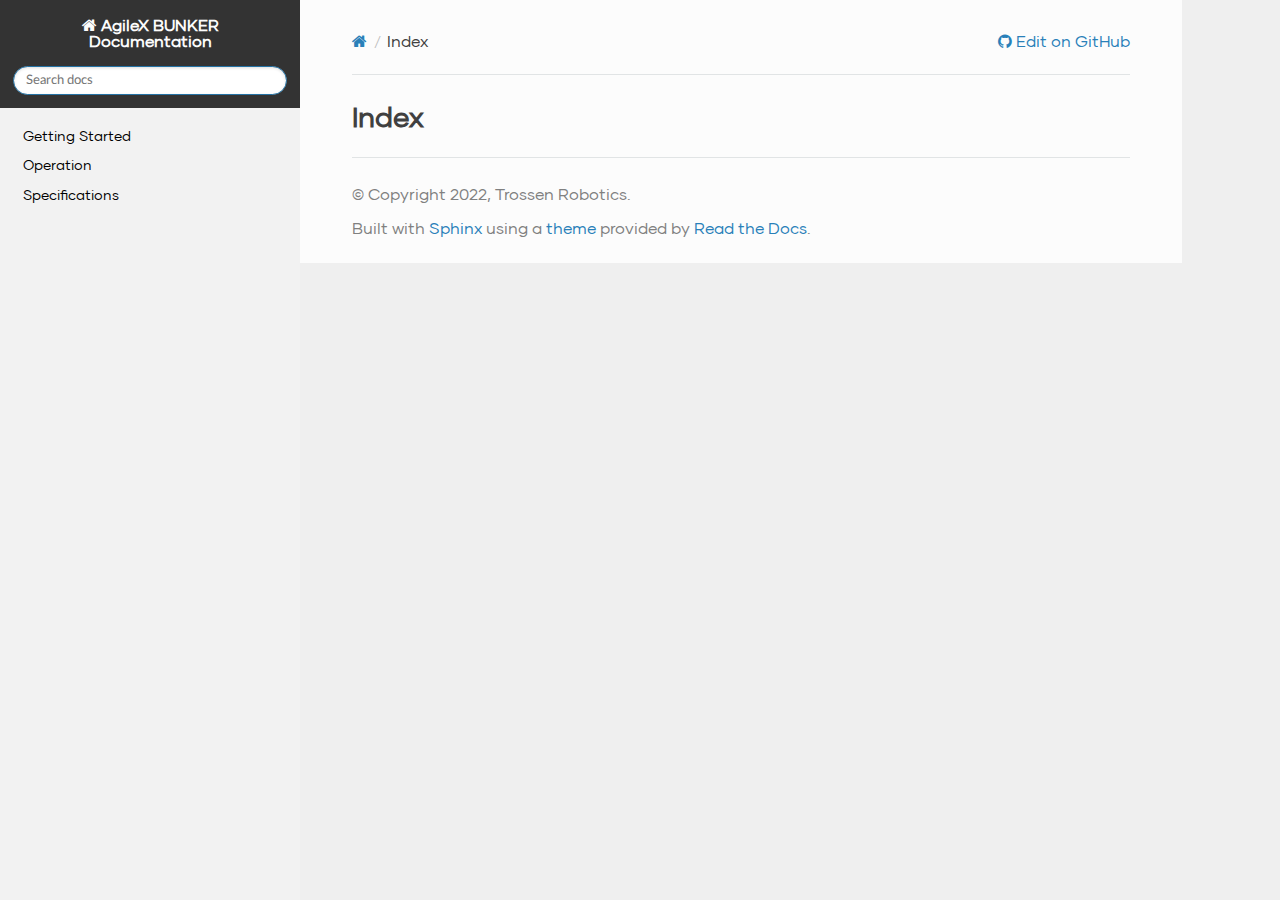
==== genindex.html @ fb27c8a1 "deploy: 603f1e19494ec854945cc0a804cff0fdf8c17b08" ====
<!DOCTYPE html>
<html class="writer-html5" lang="en" >
<head>
  <meta charset="utf-8" />
  <meta name="viewport" content="width=device-width, initial-scale=1.0" />
  <title>Index &mdash; AgileX BUNKER Documentation</title>
      <link rel="stylesheet" href="_static/pygments.css" type="text/css" />
      <link rel="stylesheet" href="_static/css/theme.css" type="text/css" />
      <link rel="stylesheet" href="_static/graphviz.css" type="text/css" />
      <link rel="stylesheet" href="_static/copybutton.css" type="text/css" />
      <link rel="stylesheet" href="_static/tabs.css" type="text/css" />
      <link rel="stylesheet" href="_static/tr_style.css" type="text/css" />
    <link rel="shortcut icon" href="_static/favicon.webp"/>
  <!--[if lt IE 9]>
    <script src="_static/js/html5shiv.min.js"></script>
  <![endif]-->
  
        <script data-url_root="./" id="documentation_options" src="_static/documentation_options.js"></script>
        <script src="_static/jquery.js"></script>
        <script src="_static/underscore.js"></script>
        <script src="_static/doctools.js"></script>
        <script src="_static/clipboard.min.js"></script>
        <script src="_static/copybutton.js"></script>
        <script src="_static/tabs.js"></script>
    <script src="_static/js/theme.js"></script>
    <link rel="index" title="Index" href="#" />
    <link rel="search" title="Search" href="search.html" />
   
  <!-- Google Tag Manager (noscript) TODO -->
  <!-- End Google Tag Manager (noscript) -->

</head>

<body class="wy-body-for-nav"> 
  <div class="wy-grid-for-nav">
    <nav data-toggle="wy-nav-shift" class="wy-nav-side">
      <div class="wy-side-scroll">
        <div class="wy-side-nav-search" >
            <a href="index.html" class="icon icon-home"> AgileX BUNKER Documentation
          </a>
<div role="search">
  <form id="rtd-search-form" class="wy-form" action="search.html" method="get">
    <input type="text" name="q" placeholder="Search docs" />
    <input type="hidden" name="check_keywords" value="yes" />
    <input type="hidden" name="area" value="default" />
  </form>
</div>
        </div><div class="wy-menu wy-menu-vertical" data-spy="affix" role="navigation" aria-label="Navigation menu">
              <ul>
<li class="toctree-l1"><a class="reference internal" href="getting_started.html">Getting Started</a></li>
<li class="toctree-l1"><a class="reference internal" href="operation.html">Operation</a></li>
<li class="toctree-l1"><a class="reference internal" href="specifications.html">Specifications</a></li>
</ul>

        </div>
      </div>
    </nav>

    <section data-toggle="wy-nav-shift" class="wy-nav-content-wrap"><nav class="wy-nav-top" aria-label="Mobile navigation menu" >
          <i data-toggle="wy-nav-top" class="fa fa-bars"></i>
          <a href="index.html">AgileX BUNKER Documentation</a>
      </nav>

      <div class="wy-nav-content">
        <div class="rst-content">
          <div role="navigation" aria-label="Page navigation">
  <ul class="wy-breadcrumbs">
      <li><a href="index.html" class="icon icon-home"></a></li>
      <li class="breadcrumb-item active">Index</li>
      <li class="wy-breadcrumbs-aside">
              <a href="https://github.com/TrossenRobotics/agilex_bunker_docs/blob/main/genindex" class="fa fa-github"> Edit on GitHub</a>
      </li>
  </ul>
  <hr/>
</div>
          <div role="main" class="document" itemscope="itemscope" itemtype="http://schema.org/Article">
           <div itemprop="articleBody">
             

<h1 id="index">Index</h1>

<div class="genindex-jumpbox">
 
</div>


           </div>
          </div>
          <footer>

  <hr/>

  <div role="contentinfo">
    <p>&#169; Copyright 2022, Trossen Robotics.</p>
  </div>

  Built with <a href="https://www.sphinx-doc.org/">Sphinx</a> using a
    <a href="https://github.com/readthedocs/sphinx_rtd_theme">theme</a>
    provided by <a href="https://readthedocs.org">Read the Docs</a>.
  
    <!-- Socials -->
     


</footer>
        </div>
      </div>
    </section>
  </div>
  <script>
      jQuery(function () {
          SphinxRtdTheme.Navigation.enable(true);
      });
  </script> 

</body>
</html>
---- _static/pygments.css ----
pre { line-height: 125%; }
td.linenos .normal { color: inherit; background-color: transparent; padding-left: 5px; padding-right: 5px; }
span.linenos { color: inherit; background-color: transparent; padding-left: 5px; padding-right: 5px; }
td.linenos .special { color: #000000; background-color: #ffffc0; padding-left: 5px; padding-right: 5px; }
span.linenos.special { color: #000000; background-color: #ffffc0; padding-left: 5px; padding-right: 5px; }
.highlight .hll { background-color: #ffffcc }
.highlight { background: #eeffcc; }
.highlight .c { color: #408090; font-style: italic } /* Comment */
.highlight .err { border: 1px solid #FF0000 } /* Error */
.highlight .k { color: #007020; font-weight: bold } /* Keyword */
.highlight .o { color: #666666 } /* Operator */
.highlight .ch { color: #408090; font-style: italic } /* Comment.Hashbang */
.highlight .cm { color: #408090; font-style: italic } /* Comment.Multiline */
.highlight .cp { color: #007020 } /* Comment.Preproc */
.highlight .cpf { color: #408090; font-style: italic } /* Comment.PreprocFile */
.highlight .c1 { color: #408090; font-style: italic } /* Comment.Single */
.highlight .cs { color: #408090; background-color: #fff0f0 } /* Comment.Special */
.highlight .gd { color: #A00000 } /* Generic.Deleted */
.highlight .ge { font-style: italic } /* Generic.Emph */
.highlight .gr { color: #FF0000 } /* Generic.Error */
.highlight .gh { color: #000080; font-weight: bold } /* Generic.Heading */
.highlight .gi { color: #00A000 } /* Generic.Inserted */
.highlight .go { color: #333333 } /* Generic.Output */
.highlight .gp { color: #c65d09; font-weight: bold } /* Generic.Prompt */
.highlight .gs { font-weight: bold } /* Generic.Strong */
.highlight .gu { color: #800080; font-weight: bold } /* Generic.Subheading */
.highlight .gt { color: #0044DD } /* Generic.Traceback */
.highlight .kc { color: #007020; font-weight: bold } /* Keyword.Constant */
.highlight .kd { color: #007020; font-weight: bold } /* Keyword.Declaration */
.highlight .kn { color: #007020; font-weight: bold } /* Keyword.Namespace */
.highlight .kp { color: #007020 } /* Keyword.Pseudo */
.highlight .kr { color: #007020; font-weight: bold } /* Keyword.Reserved */
.highlight .kt { color: #902000 } /* Keyword.Type */
.highlight .m { color: #208050 } /* Literal.Number */
.highlight .s { color: #4070a0 } /* Literal.String */
.highlight .na { color: #4070a0 } /* Name.Attribute */
.highlight .nb { color: #007020 } /* Name.Builtin */
.highlight .nc { color: #0e84b5; font-weight: bold } /* Name.Class */
.highlight .no { color: #60add5 } /* Name.Constant */
.highlight .nd { color: #555555; font-weight: bold } /* Name.Decorator */
.highlight .ni { color: #d55537; font-weight: bold } /* Name.Entity */
.highlight .ne { color: #007020 } /* Name.Exception */
.highlight .nf { color: #06287e } /* Name.Function */
.highlight .nl { color: #002070; font-weight: bold } /* Name.Label */
.highlight .nn { color: #0e84b5; font-weight: bold } /* Name.Namespace */
.highlight .nt { color: #062873; font-weight: bold } /* Name.Tag */
.highlight .nv { color: #bb60d5 } /* Name.Variable */
.highlight .ow { color: #007020; font-weight: bold } /* Operator.Word */
.highlight .w { color: #bbbbbb } /* Text.Whitespace */
.highlight .mb { color: #208050 } /* Literal.Number.Bin */
.highlight .mf { color: #208050 } /* Literal.Number.Float */
.highlight .mh { color: #208050 } /* Literal.Number.Hex */
.highlight .mi { color: #208050 } /* Literal.Number.Integer */
.highlight .mo { color: #208050 } /* Literal.Number.Oct */
.highlight .sa { color: #4070a0 } /* Literal.String.Affix */
.highlight .sb { color: #4070a0 } /* Literal.String.Backtick */
.highlight .sc { color: #4070a0 } /* Literal.String.Char */
.highlight .dl { color: #4070a0 } /* Literal.String.Delimiter */
.highlight .sd { color: #4070a0; font-style: italic } /* Literal.String.Doc */
.highlight .s2 { color: #4070a0 } /* Literal.String.Double */
.highlight .se { color: #4070a0; font-weight: bold } /* Literal.String.Escape */
.highlight .sh { color: #4070a0 } /* Literal.String.Heredoc */
.highlight .si { color: #70a0d0; font-style: italic } /* Literal.String.Interpol */
.highlight .sx { color: #c65d09 } /* Literal.String.Other */
.highlight .sr { color: #235388 } /* Literal.String.Regex */
.highlight .s1 { color: #4070a0 } /* Literal.String.Single */
.highlight .ss { color: #517918 } /* Literal.String.Symbol */
.highlight .bp { color: #007020 } /* Name.Builtin.Pseudo */
.highlight .fm { color: #06287e } /* Name.Function.Magic */
.highlight .vc { color: #bb60d5 } /* Name.Variable.Class */
.highlight .vg { color: #bb60d5 } /* Name.Variable.Global */
.highlight .vi { color: #bb60d5 } /* Name.Variable.Instance */
.highlight .vm { color: #bb60d5 } /* Name.Variable.Magic */
.highlight .il { color: #208050 } /* Literal.Number.Integer.Long */
---- _static/css/theme.css ----
html{box-sizing:border-box}*,:after,:before{box-sizing:inherit}article,aside,details,figcaption,figure,footer,header,hgroup,nav,section{display:block}audio,canvas,video{display:inline-block;*display:inline;*zoom:1}[hidden],audio:not([controls]){display:none}*{-webkit-box-sizing:border-box;-moz-box-sizing:border-box;box-sizing:border-box}html{font-size:100%;-webkit-text-size-adjust:100%;-ms-text-size-adjust:100%}body{margin:0}a:active,a:hover{outline:0}abbr[title]{border-bottom:1px dotted}b,strong{font-weight:700}blockquote{margin:0}dfn{font-style:italic}ins{background:#ff9;text-decoration:none}ins,mark{color:#000}mark{background:#ff0;font-style:italic;font-weight:700}.rst-content code,.rst-content tt,code,kbd,pre,samp{font-family:monospace,serif;_font-family:courier new,monospace;font-size:1em}pre{white-space:pre}q{quotes:none}q:after,q:before{content:"";content:none}small{font-size:85%}sub,sup{font-size:75%;line-height:0;position:relative;vertical-align:baseline}sup{top:-.5em}sub{bottom:-.25em}dl,ol,ul{margin:0;padding:0;list-style:none;list-style-image:none}li{list-style:none}dd{margin:0}img{border:0;-ms-interpolation-mode:bicubic;vertical-align:middle;max-width:100%}svg:not(:root){overflow:hidden}figure,form{margin:0}label{cursor:pointer}button,input,select,textarea{font-size:100%;margin:0;vertical-align:baseline;*vertical-align:middle}button,input{line-height:normal}button,input[type=button],input[type=reset],input[type=submit]{cursor:pointer;-webkit-appearance:button;*overflow:visible}button[disabled],input[disabled]{cursor:default}input[type=search]{-webkit-appearance:textfield;-moz-box-sizing:content-box;-webkit-box-sizing:content-box;box-sizing:content-box}textarea{resize:vertical}table{border-collapse:collapse;border-spacing:0}td{vertical-align:top}.chromeframe{margin:.2em 0;background:#ccc;color:#000;padding:.2em 0}.ir{display:block;border:0;text-indent:-999em;overflow:hidden;background-color:transparent;background-repeat:no-repeat;text-align:left;direction:ltr;*line-height:0}.ir br{display:none}.hidden{display:none!important;visibility:hidden}.visuallyhidden{border:0;clip:rect(0 0 0 0);height:1px;margin:-1px;overflow:hidden;padding:0;position:absolute;width:1px}.visuallyhidden.focusable:active,.visuallyhidden.focusable:focus{clip:auto;height:auto;margin:0;overflow:visible;position:static;width:auto}.invisible{visibility:hidden}.relative{position:relative}big,small{font-size:100%}@media print{body,html,section{background:none!important}*{box-shadow:none!important;text-shadow:none!important;filter:none!important;-ms-filter:none!important}a,a:visited{text-decoration:underline}.ir a:after,a[href^="#"]:after,a[href^="javascript:"]:after{content:""}blockquote,pre{page-break-inside:avoid}thead{display:table-header-group}img,tr{page-break-inside:avoid}img{max-width:100%!important}@page{margin:.5cm}.rst-content .toctree-wrapper>p.caption,h2,h3,p{orphans:3;widows:3}.rst-content .toctree-wrapper>p.caption,h2,h3{page-break-after:avoid}}.btn,.fa:before,.icon:before,.rst-content .admonition,.rst-content .admonition-title:before,.rst-content .admonition-todo,.rst-content .attention,.rst-content .caution,.rst-content .code-block-caption .headerlink:before,.rst-content .danger,.rst-content .eqno .headerlink:before,.rst-content .error,.rst-content .hint,.rst-content .important,.rst-content .note,.rst-content .seealso,.rst-content .tip,.rst-content .warning,.rst-content code.download span:first-child:before,.rst-content dl dt .headerlink:before,.rst-content h1 .headerlink:before,.rst-content h2 .headerlink:before,.rst-content h3 .headerlink:before,.rst-content h4 .headerlink:before,.rst-content h5 .headerlink:before,.rst-content h6 .headerlink:before,.rst-content p.caption .headerlink:before,.rst-content p .headerlink:before,.rst-content table>caption .headerlink:before,.rst-content tt.download span:first-child:before,.wy-alert,.wy-dropdown .caret:before,.wy-inline-validate.wy-inline-validate-danger .wy-input-context:before,.wy-inline-validate.wy-inline-validate-info .wy-input-context:before,.wy-inline-validate.wy-inline-validate-success .wy-input-context:before,.wy-inline-validate.wy-inline-validate-warning .wy-input-context:before,.wy-menu-vertical li.current>a button.toctree-expand:before,.wy-menu-vertical li.on a button.toctree-expand:before,.wy-menu-vertical li button.toctree-expand:before,input[type=color],input[type=date],input[type=datetime-local],input[type=datetime],input[type=email],input[type=month],input[type=number],input[type=password],input[type=search],input[type=tel],input[type=text],input[type=time],input[type=url],input[type=week],select,textarea{-webkit-font-smoothing:antialiased}.clearfix{*zoom:1}.clearfix:after,.clearfix:before{display:table;content:""}.clearfix:after{clear:both}/*!
 *  Font Awesome 4.7.0 by @davegandy - http://fontawesome.io - @fontawesome
 *  License - http://fontawesome.io/license (Font: SIL OFL 1.1, CSS: MIT License)
 */@font-face{font-family:FontAwesome;src:url(fonts/fontawesome-webfont.eot?674f50d287a8c48dc19ba404d20fe713);src:url(fonts/fontawesome-webfont.eot?674f50d287a8c48dc19ba404d20fe713?#iefix&v=4.7.0) format("embedded-opentype"),url(fonts/fontawesome-webfont.woff2?af7ae505a9eed503f8b8e6982036873e) format("woff2"),url(fonts/fontawesome-webfont.woff?fee66e712a8a08eef5805a46892932ad) format("woff"),url(fonts/fontawesome-webfont.ttf?b06871f281fee6b241d60582ae9369b9) format("truetype"),url(fonts/fontawesome-webfont.svg?912ec66d7572ff821749319396470bde#fontawesomeregular) format("svg");font-weight:400;font-style:normal}.fa,.icon,.rst-content .admonition-title,.rst-content .code-block-caption .headerlink,.rst-content .eqno .headerlink,.rst-content code.download span:first-child,.rst-content dl dt .headerlink,.rst-content h1 .headerlink,.rst-content h2 .headerlink,.rst-content h3 .headerlink,.rst-content h4 .headerlink,.rst-content h5 .headerlink,.rst-content h6 .headerlink,.rst-content p.caption .headerlink,.rst-content p .headerlink,.rst-content table>caption .headerlink,.rst-content tt.download span:first-child,.wy-menu-vertical li.current>a button.toctree-expand,.wy-menu-vertical li.on a button.toctree-expand,.wy-menu-vertical li button.toctree-expand{display:inline-block;font:normal normal normal 14px/1 FontAwesome;font-size:inherit;text-rendering:auto;-webkit-font-smoothing:antialiased;-moz-osx-font-smoothing:grayscale}.fa-lg{font-size:1.33333em;line-height:.75em;vertical-align:-15%}.fa-2x{font-size:2em}.fa-3x{font-size:3em}.fa-4x{font-size:4em}.fa-5x{font-size:5em}.fa-fw{width:1.28571em;text-align:center}.fa-ul{padding-left:0;margin-left:2.14286em;list-style-type:none}.fa-ul>li{position:relative}.fa-li{position:absolute;left:-2.14286em;width:2.14286em;top:.14286em;text-align:center}.fa-li.fa-lg{left:-1.85714em}.fa-border{padding:.2em .25em .15em;border:.08em solid #eee;border-radius:.1em}.fa-pull-left{float:left}.fa-pull-right{float:right}.fa-pull-left.icon,.fa.fa-pull-left,.rst-content .code-block-caption .fa-pull-left.headerlink,.rst-content .eqno .fa-pull-left.headerlink,.rst-content .fa-pull-left.admonition-title,.rst-content code.download span.fa-pull-left:first-child,.rst-content dl dt .fa-pull-left.headerlink,.rst-content h1 .fa-pull-left.headerlink,.rst-content h2 .fa-pull-left.headerlink,.rst-content h3 .fa-pull-left.headerlink,.rst-content h4 .fa-pull-left.headerlink,.rst-content h5 .fa-pull-left.headerlink,.rst-content h6 .fa-pull-left.headerlink,.rst-content p .fa-pull-left.headerlink,.rst-content table>caption .fa-pull-left.headerlink,.rst-content tt.download span.fa-pull-left:first-child,.wy-menu-vertical li.current>a button.fa-pull-left.toctree-expand,.wy-menu-vertical li.on a button.fa-pull-left.toctree-expand,.wy-menu-vertical li button.fa-pull-left.toctree-expand{margin-right:.3em}.fa-pull-right.icon,.fa.fa-pull-right,.rst-content .code-block-caption .fa-pull-right.headerlink,.rst-content .eqno .fa-pull-right.headerlink,.rst-content .fa-pull-right.admonition-title,.rst-content code.download span.fa-pull-right:first-child,.rst-content dl dt .fa-pull-right.headerlink,.rst-content h1 .fa-pull-right.headerlink,.rst-content h2 .fa-pull-right.headerlink,.rst-content h3 .fa-pull-right.headerlink,.rst-content h4 .fa-pull-right.headerlink,.rst-content h5 .fa-pull-right.headerlink,.rst-content h6 .fa-pull-right.headerlink,.rst-content p .fa-pull-right.headerlink,.rst-content table>caption .fa-pull-right.headerlink,.rst-content tt.download span.fa-pull-right:first-child,.wy-menu-vertical li.current>a button.fa-pull-right.toctree-expand,.wy-menu-vertical li.on a button.fa-pull-right.toctree-expand,.wy-menu-vertical li button.fa-pull-right.toctree-expand{margin-left:.3em}.pull-right{float:right}.pull-left{float:left}.fa.pull-left,.pull-left.icon,.rst-content .code-block-caption .pull-left.headerlink,.rst-content .eqno .pull-left.headerlink,.rst-content .pull-left.admonition-title,.rst-content code.download span.pull-left:first-child,.rst-content dl dt .pull-left.headerlink,.rst-content h1 .pull-left.headerlink,.rst-content h2 .pull-left.headerlink,.rst-content h3 .pull-left.headerlink,.rst-content h4 .pull-left.headerlink,.rst-content h5 .pull-left.headerlink,.rst-content h6 .pull-left.headerlink,.rst-content p .pull-left.headerlink,.rst-content table>caption .pull-left.headerlink,.rst-content tt.download span.pull-left:first-child,.wy-menu-vertical li.current>a button.pull-left.toctree-expand,.wy-menu-vertical li.on a button.pull-left.toctree-expand,.wy-menu-vertical li button.pull-left.toctree-expand{margin-right:.3em}.fa.pull-right,.pull-right.icon,.rst-content .code-block-caption .pull-right.headerlink,.rst-content .eqno .pull-right.headerlink,.rst-content .pull-right.admonition-title,.rst-content code.download span.pull-right:first-child,.rst-content dl dt .pull-right.headerlink,.rst-content h1 .pull-right.headerlink,.rst-content h2 .pull-right.headerlink,.rst-content h3 .pull-right.headerlink,.rst-content h4 .pull-right.headerlink,.rst-content h5 .pull-right.headerlink,.rst-content h6 .pull-right.headerlink,.rst-content p .pull-right.headerlink,.rst-content table>caption .pull-right.headerlink,.rst-content tt.download span.pull-right:first-child,.wy-menu-vertical li.current>a button.pull-right.toctree-expand,.wy-menu-vertical li.on a button.pull-right.toctree-expand,.wy-menu-vertical li button.pull-right.toctree-expand{margin-left:.3em}.fa-spin{-webkit-animation:fa-spin 2s linear infinite;animation:fa-spin 2s linear infinite}.fa-pulse{-webkit-animation:fa-spin 1s steps(8) infinite;animation:fa-spin 1s steps(8) infinite}@-webkit-keyframes fa-spin{0%{-webkit-transform:rotate(0deg);transform:rotate(0deg)}to{-webkit-transform:rotate(359deg);transform:rotate(359deg)}}@keyframes fa-spin{0%{-webkit-transform:rotate(0deg);transform:rotate(0deg)}to{-webkit-transform:rotate(359deg);transform:rotate(359deg)}}.fa-rotate-90{-ms-filter:"progid:DXImageTransform.Microsoft.BasicImage(rotation=1)";-webkit-transform:rotate(90deg);-ms-transform:rotate(90deg);transform:rotate(90deg)}.fa-rotate-180{-ms-filter:"progid:DXImageTransform.Microsoft.BasicImage(rotation=2)";-webkit-transform:rotate(180deg);-ms-transform:rotate(180deg);transform:rotate(180deg)}.fa-rotate-270{-ms-filter:"progid:DXImageTransform.Microsoft.BasicImage(rotation=3)";-webkit-transform:rotate(270deg);-ms-transform:rotate(270deg);transform:rotate(270deg)}.fa-flip-horizontal{-ms-filter:"progid:DXImageTransform.Microsoft.BasicImage(rotation=0, mirror=1)";-webkit-transform:scaleX(-1);-ms-transform:scaleX(-1);transform:scaleX(-1)}.fa-flip-vertical{-ms-filter:"progid:DXImageTransform.Microsoft.BasicImage(rotation=2, mirror=1)";-webkit-transform:scaleY(-1);-ms-transform:scaleY(-1);transform:scaleY(-1)}:root .fa-flip-horizontal,:root .fa-flip-vertical,:root .fa-rotate-90,:root .fa-rotate-180,:root .fa-rotate-270{filter:none}.fa-stack{position:relative;display:inline-block;width:2em;height:2em;line-height:2em;vertical-align:middle}.fa-stack-1x,.fa-stack-2x{position:absolute;left:0;width:100%;text-align:center}.fa-stack-1x{line-height:inherit}.fa-stack-2x{font-size:2em}.fa-inverse{color:#fff}.fa-glass:before{content:""}.fa-music:before{content:""}.fa-search:before,.icon-search:before{content:""}.fa-envelope-o:before{content:""}.fa-heart:before{content:""}.fa-star:before{content:""}.fa-star-o:before{content:""}.fa-user:before{content:""}.fa-film:before{content:""}.fa-th-large:before{content:""}.fa-th:before{content:""}.fa-th-list:before{content:""}.fa-check:before{content:""}.fa-close:before,.fa-remove:before,.fa-times:before{content:""}.fa-search-plus:before{content:""}.fa-search-minus:before{content:""}.fa-power-off:before{content:""}.fa-signal:before{content:""}.fa-cog:before,.fa-gear:before{content:""}.fa-trash-o:before{content:""}.fa-home:before,.icon-home:before{content:""}.fa-file-o:before{content:""}.fa-clock-o:before{content:""}.fa-road:before{content:""}.fa-download:before,.rst-content code.download span:first-child:before,.rst-content tt.download span:first-child:before{content:""}.fa-arrow-circle-o-down:before{content:""}.fa-arrow-circle-o-up:before{content:""}.fa-inbox:before{content:""}.fa-play-circle-o:before{content:""}.fa-repeat:before,.fa-rotate-right:before{content:""}.fa-refresh:before{content:""}.fa-list-alt:before{content:""}.fa-lock:before{content:""}.fa-flag:before{content:""}.fa-headphones:before{content:""}.fa-volume-off:before{content:""}.fa-volume-down:before{content:""}.fa-volume-up:before{content:""}.fa-qrcode:before{content:""}.fa-barcode:before{content:""}.fa-tag:before{content:""}.fa-tags:before{content:""}.fa-book:before,.icon-book:before{content:""}.fa-bookmark:before{content:""}.fa-print:before{content:""}.fa-camera:before{content:""}.fa-font:before{content:""}.fa-bold:before{content:""}.fa-italic:before{content:""}.fa-text-height:before{content:""}.fa-text-width:before{content:""}.fa-align-left:before{content:""}.fa-align-center:before{content:""}.fa-align-right:before{content:""}.fa-align-justify:before{content:""}.fa-list:before{content:""}.fa-dedent:before,.fa-outdent:before{content:""}.fa-indent:before{content:""}.fa-video-camera:before{content:""}.fa-image:before,.fa-photo:before,.fa-picture-o:before{content:""}.fa-pencil:before{content:""}.fa-map-marker:before{content:""}.fa-adjust:before{content:""}.fa-tint:before{content:""}.fa-edit:before,.fa-pencil-square-o:before{content:""}.fa-share-square-o:before{content:""}.fa-check-square-o:before{content:""}.fa-arrows:before{content:""}.fa-step-backward:before{content:""}.fa-fast-backward:before{content:""}.fa-backward:before{content:""}.fa-play:before{content:""}.fa-pause:before{content:""}.fa-stop:before{content:""}.fa-forward:before{content:""}.fa-fast-forward:before{content:""}.fa-step-forward:before{content:""}.fa-eject:before{content:""}.fa-chevron-left:before{content:""}.fa-chevron-right:before{content:""}.fa-plus-circle:before{content:""}.fa-minus-circle:before{content:""}.fa-times-circle:before,.wy-inline-validate.wy-inline-validate-danger .wy-input-context:before{content:""}.fa-check-circle:before,.wy-inline-validate.wy-inline-validate-success .wy-input-context:before{content:""}.fa-question-circle:before{content:""}.fa-info-circle:before{content:""}.fa-crosshairs:before{content:""}.fa-times-circle-o:before{content:""}.fa-check-circle-o:before{content:""}.fa-ban:before{content:""}.fa-arrow-left:before{content:""}.fa-arrow-right:before{content:""}.fa-arrow-up:before{content:""}.fa-arrow-down:before{content:""}.fa-mail-forward:before,.fa-share:before{content:""}.fa-expand:before{content:""}.fa-compress:before{content:""}.fa-plus:before{content:""}.fa-minus:before{content:""}.fa-asterisk:before{content:""}.fa-exclamation-circle:before,.rst-content .admonition-title:before,.wy-inline-validate.wy-inline-validate-info .wy-input-context:before,.wy-inline-validate.wy-inline-validate-warning .wy-input-context:before{content:""}.fa-gift:before{content:""}.fa-leaf:before{content:""}.fa-fire:before,.icon-fire:before{content:""}.fa-eye:before{content:""}.fa-eye-slash:before{content:""}.fa-exclamation-triangle:before,.fa-warning:before{content:""}.fa-plane:before{content:""}.fa-calendar:before{content:""}.fa-random:before{content:""}.fa-comment:before{content:""}.fa-magnet:before{content:""}.fa-chevron-up:before{content:""}.fa-chevron-down:before{content:""}.fa-retweet:before{content:""}.fa-shopping-cart:before{content:""}.fa-folder:before{content:""}.fa-folder-open:before{content:""}.fa-arrows-v:before{content:""}.fa-arrows-h:before{content:""}.fa-bar-chart-o:before,.fa-bar-chart:before{content:""}.fa-twitter-square:before{content:""}.fa-facebook-square:before{content:""}.fa-camera-retro:before{content:""}.fa-key:before{content:""}.fa-cogs:before,.fa-gears:before{content:""}.fa-comments:before{content:""}.fa-thumbs-o-up:before{content:""}.fa-thumbs-o-down:before{content:""}.fa-star-half:before{content:""}.fa-heart-o:before{content:""}.fa-sign-out:before{content:""}.fa-linkedin-square:before{content:""}.fa-thumb-tack:before{content:""}.fa-external-link:before{content:""}.fa-sign-in:before{content:""}.fa-trophy:before{content:""}.fa-github-square:before{content:""}.fa-upload:before{content:""}.fa-lemon-o:before{content:""}.fa-phone:before{content:""}.fa-square-o:before{content:""}.fa-bookmark-o:before{content:""}.fa-phone-square:before{content:""}.fa-twitter:before{content:""}.fa-facebook-f:before,.fa-facebook:before{content:""}.fa-github:before,.icon-github:before{content:""}.fa-unlock:before{content:""}.fa-credit-card:before{content:""}.fa-feed:before,.fa-rss:before{content:""}.fa-hdd-o:before{content:""}.fa-bullhorn:before{content:""}.fa-bell:before{content:""}.fa-certificate:before{content:""}.fa-hand-o-right:before{content:""}.fa-hand-o-left:before{content:""}.fa-hand-o-up:before{content:""}.fa-hand-o-down:before{content:""}.fa-arrow-circle-left:before,.icon-circle-arrow-left:before{content:""}.fa-arrow-circle-right:before,.icon-circle-arrow-right:before{content:""}.fa-arrow-circle-up:before{content:""}.fa-arrow-circle-down:before{content:""}.fa-globe:before{content:""}.fa-wrench:before{content:""}.fa-tasks:before{content:""}.fa-filter:before{content:""}.fa-briefcase:before{content:""}.fa-arrows-alt:before{content:""}.fa-group:before,.fa-users:before{content:""}.fa-chain:before,.fa-link:before,.icon-link:before{content:""}.fa-cloud:before{content:""}.fa-flask:before{content:""}.fa-cut:before,.fa-scissors:before{content:""}.fa-copy:before,.fa-files-o:before{content:""}.fa-paperclip:before{content:""}.fa-floppy-o:before,.fa-save:before{content:""}.fa-square:before{content:""}.fa-bars:before,.fa-navicon:before,.fa-reorder:before{content:""}.fa-list-ul:before{content:""}.fa-list-ol:before{content:""}.fa-strikethrough:before{content:""}.fa-underline:before{content:""}.fa-table:before{content:""}.fa-magic:before{content:""}.fa-truck:before{content:""}.fa-pinterest:before{content:""}.fa-pinterest-square:before{content:""}.fa-google-plus-square:before{content:""}.fa-google-plus:before{content:""}.fa-money:before{content:""}.fa-caret-down:before,.icon-caret-down:before,.wy-dropdown .caret:before{content:""}.fa-caret-up:before{content:""}.fa-caret-left:before{content:""}.fa-caret-right:before{content:""}.fa-columns:before{content:""}.fa-sort:before,.fa-unsorted:before{content:""}.fa-sort-desc:before,.fa-sort-down:before{content:""}.fa-sort-asc:before,.fa-sort-up:before{content:""}.fa-envelope:before{content:""}.fa-linkedin:before{content:""}.fa-rotate-left:before,.fa-undo:before{content:""}.fa-gavel:before,.fa-legal:before{content:""}.fa-dashboard:before,.fa-tachometer:before{content:""}.fa-comment-o:before{content:""}.fa-comments-o:before{content:""}.fa-bolt:before,.fa-flash:before{content:""}.fa-sitemap:before{content:""}.fa-umbrella:before{content:""}.fa-clipboard:before,.fa-paste:before{content:""}.fa-lightbulb-o:before{content:""}.fa-exchange:before{content:""}.fa-cloud-download:before{content:""}.fa-cloud-upload:before{content:""}.fa-user-md:before{content:""}.fa-stethoscope:before{content:""}.fa-suitcase:before{content:""}.fa-bell-o:before{content:""}.fa-coffee:before{content:""}.fa-cutlery:before{content:""}.fa-file-text-o:before{content:""}.fa-building-o:before{content:""}.fa-hospital-o:before{content:""}.fa-ambulance:before{content:""}.fa-medkit:before{content:""}.fa-fighter-jet:before{content:""}.fa-beer:before{content:""}.fa-h-square:before{content:""}.fa-plus-square:before{content:""}.fa-angle-double-left:before{content:""}.fa-angle-double-right:before{content:""}.fa-angle-double-up:before{content:""}.fa-angle-double-down:before{content:""}.fa-angle-left:before{content:""}.fa-angle-right:before{content:""}.fa-angle-up:before{content:""}.fa-angle-down:before{content:""}.fa-desktop:before{content:""}.fa-laptop:before{content:""}.fa-tablet:before{content:""}.fa-mobile-phone:before,.fa-mobile:before{content:""}.fa-circle-o:before{content:""}.fa-quote-left:before{content:""}.fa-quote-right:before{content:""}.fa-spinner:before{content:""}.fa-circle:before{content:""}.fa-mail-reply:before,.fa-reply:before{content:""}.fa-github-alt:before{content:""}.fa-folder-o:before{content:""}.fa-folder-open-o:before{content:""}.fa-smile-o:before{content:""}.fa-frown-o:before{content:""}.fa-meh-o:before{content:""}.fa-gamepad:before{content:""}.fa-keyboard-o:before{content:""}.fa-flag-o:before{content:""}.fa-flag-checkered:before{content:""}.fa-terminal:before{content:""}.fa-code:before{content:""}.fa-mail-reply-all:before,.fa-reply-all:before{content:""}.fa-star-half-empty:before,.fa-star-half-full:before,.fa-star-half-o:before{content:""}.fa-location-arrow:before{content:""}.fa-crop:before{content:""}.fa-code-fork:before{content:""}.fa-chain-broken:before,.fa-unlink:before{content:""}.fa-question:before{content:""}.fa-info:before{content:""}.fa-exclamation:before{content:""}.fa-superscript:before{content:""}.fa-subscript:before{content:""}.fa-eraser:before{content:""}.fa-puzzle-piece:before{content:""}.fa-microphone:before{content:""}.fa-microphone-slash:before{content:""}.fa-shield:before{content:""}.fa-calendar-o:before{content:""}.fa-fire-extinguisher:before{content:""}.fa-rocket:before{content:""}.fa-maxcdn:before{content:""}.fa-chevron-circle-left:before{content:""}.fa-chevron-circle-right:before{content:""}.fa-chevron-circle-up:before{content:""}.fa-chevron-circle-down:before{content:""}.fa-html5:before{content:""}.fa-css3:before{content:""}.fa-anchor:before{content:""}.fa-unlock-alt:before{content:""}.fa-bullseye:before{content:""}.fa-ellipsis-h:before{content:""}.fa-ellipsis-v:before{content:""}.fa-rss-square:before{content:""}.fa-play-circle:before{content:""}.fa-ticket:before{content:""}.fa-minus-square:before{content:""}.fa-minus-square-o:before,.wy-menu-vertical li.current>a button.toctree-expand:before,.wy-menu-vertical li.on a button.toctree-expand:before{content:""}.fa-level-up:before{content:""}.fa-level-down:before{content:""}.fa-check-square:before{content:""}.fa-pencil-square:before{content:""}.fa-external-link-square:before{content:""}.fa-share-square:before{content:""}.fa-compass:before{content:""}.fa-caret-square-o-down:before,.fa-toggle-down:before{content:""}.fa-caret-square-o-up:before,.fa-toggle-up:before{content:""}.fa-caret-square-o-right:before,.fa-toggle-right:before{content:""}.fa-eur:before,.fa-euro:before{content:""}.fa-gbp:before{content:""}.fa-dollar:before,.fa-usd:before{content:""}.fa-inr:before,.fa-rupee:before{content:""}.fa-cny:before,.fa-jpy:before,.fa-rmb:before,.fa-yen:before{content:""}.fa-rouble:before,.fa-rub:before,.fa-ruble:before{content:""}.fa-krw:before,.fa-won:before{content:""}.fa-bitcoin:before,.fa-btc:before{content:""}.fa-file:before{content:""}.fa-file-text:before{content:""}.fa-sort-alpha-asc:before{content:""}.fa-sort-alpha-desc:before{content:""}.fa-sort-amount-asc:before{content:""}.fa-sort-amount-desc:before{content:""}.fa-sort-numeric-asc:before{content:""}.fa-sort-numeric-desc:before{content:""}.fa-thumbs-up:before{content:""}.fa-thumbs-down:before{content:""}.fa-youtube-square:before{content:""}.fa-youtube:before{content:""}.fa-xing:before{content:""}.fa-xing-square:before{content:""}.fa-youtube-play:before{content:""}.fa-dropbox:before{content:""}.fa-stack-overflow:before{content:""}.fa-instagram:before{content:""}.fa-flickr:before{content:""}.fa-adn:before{content:""}.fa-bitbucket:before,.icon-bitbucket:before{content:""}.fa-bitbucket-square:before{content:""}.fa-tumblr:before{content:""}.fa-tumblr-square:before{content:""}.fa-long-arrow-down:before{content:""}.fa-long-arrow-up:before{content:""}.fa-long-arrow-left:before{content:""}.fa-long-arrow-right:before{content:""}.fa-apple:before{content:""}.fa-windows:before{content:""}.fa-android:before{content:""}.fa-linux:before{content:""}.fa-dribbble:before{content:""}.fa-skype:before{content:""}.fa-foursquare:before{content:""}.fa-trello:before{content:""}.fa-female:before{content:""}.fa-male:before{content:""}.fa-gittip:before,.fa-gratipay:before{content:""}.fa-sun-o:before{content:""}.fa-moon-o:before{content:""}.fa-archive:before{content:""}.fa-bug:before{content:""}.fa-vk:before{content:""}.fa-weibo:before{content:""}.fa-renren:before{content:""}.fa-pagelines:before{content:""}.fa-stack-exchange:before{content:""}.fa-arrow-circle-o-right:before{content:""}.fa-arrow-circle-o-left:before{content:""}.fa-caret-square-o-left:before,.fa-toggle-left:before{content:""}.fa-dot-circle-o:before{content:""}.fa-wheelchair:before{content:""}.fa-vimeo-square:before{content:""}.fa-try:before,.fa-turkish-lira:before{content:""}.fa-plus-square-o:before,.wy-menu-vertical li button.toctree-expand:before{content:""}.fa-space-shuttle:before{content:""}.fa-slack:before{content:""}.fa-envelope-square:before{content:""}.fa-wordpress:before{content:""}.fa-openid:before{content:""}.fa-bank:before,.fa-institution:before,.fa-university:before{content:""}.fa-graduation-cap:before,.fa-mortar-board:before{content:""}.fa-yahoo:before{content:""}.fa-google:before{content:""}.fa-reddit:before{content:""}.fa-reddit-square:before{content:""}.fa-stumbleupon-circle:before{content:""}.fa-stumbleupon:before{content:""}.fa-delicious:before{content:""}.fa-digg:before{content:""}.fa-pied-piper-pp:before{content:""}.fa-pied-piper-alt:before{content:""}.fa-drupal:before{content:""}.fa-joomla:before{content:""}.fa-language:before{content:""}.fa-fax:before{content:""}.fa-building:before{content:""}.fa-child:before{content:""}.fa-paw:before{content:""}.fa-spoon:before{content:""}.fa-cube:before{content:""}.fa-cubes:before{content:""}.fa-behance:before{content:""}.fa-behance-square:before{content:""}.fa-steam:before{content:""}.fa-steam-square:before{content:""}.fa-recycle:before{content:""}.fa-automobile:before,.fa-car:before{content:""}.fa-cab:before,.fa-taxi:before{content:""}.fa-tree:before{content:""}.fa-spotify:before{content:""}.fa-deviantart:before{content:""}.fa-soundcloud:before{content:""}.fa-database:before{content:""}.fa-file-pdf-o:before{content:""}.fa-file-word-o:before{content:""}.fa-file-excel-o:before{content:""}.fa-file-powerpoint-o:before{content:""}.fa-file-image-o:before,.fa-file-photo-o:before,.fa-file-picture-o:before{content:""}.fa-file-archive-o:before,.fa-file-zip-o:before{content:""}.fa-file-audio-o:before,.fa-file-sound-o:before{content:""}.fa-file-movie-o:before,.fa-file-video-o:before{content:""}.fa-file-code-o:before{content:""}.fa-vine:before{content:""}.fa-codepen:before{content:""}.fa-jsfiddle:before{content:""}.fa-life-bouy:before,.fa-life-buoy:before,.fa-life-ring:before,.fa-life-saver:before,.fa-support:before{content:""}.fa-circle-o-notch:before{content:""}.fa-ra:before,.fa-rebel:before,.fa-resistance:before{content:""}.fa-empire:before,.fa-ge:before{content:""}.fa-git-square:before{content:""}.fa-git:before{content:""}.fa-hacker-news:before,.fa-y-combinator-square:before,.fa-yc-square:before{content:""}.fa-tencent-weibo:before{content:""}.fa-qq:before{content:""}.fa-wechat:before,.fa-weixin:before{content:""}.fa-paper-plane:before,.fa-send:before{content:""}.fa-paper-plane-o:before,.fa-send-o:before{content:""}.fa-history:before{content:""}.fa-circle-thin:before{content:""}.fa-header:before{content:""}.fa-paragraph:before{content:""}.fa-sliders:before{content:""}.fa-share-alt:before{content:""}.fa-share-alt-square:before{content:""}.fa-bomb:before{content:""}.fa-futbol-o:before,.fa-soccer-ball-o:before{content:""}.fa-tty:before{content:""}.fa-binoculars:before{content:""}.fa-plug:before{content:""}.fa-slideshare:before{content:""}.fa-twitch:before{content:""}.fa-yelp:before{content:""}.fa-newspaper-o:before{content:""}.fa-wifi:before{content:""}.fa-calculator:before{content:""}.fa-paypal:before{content:""}.fa-google-wallet:before{content:""}.fa-cc-visa:before{content:""}.fa-cc-mastercard:before{content:""}.fa-cc-discover:before{content:""}.fa-cc-amex:before{content:""}.fa-cc-paypal:before{content:""}.fa-cc-stripe:before{content:""}.fa-bell-slash:before{content:""}.fa-bell-slash-o:before{content:""}.fa-trash:before{content:""}.fa-copyright:before{content:""}.fa-at:before{content:""}.fa-eyedropper:before{content:""}.fa-paint-brush:before{content:""}.fa-birthday-cake:before{content:""}.fa-area-chart:before{content:""}.fa-pie-chart:before{content:""}.fa-line-chart:before{content:""}.fa-lastfm:before{content:""}.fa-lastfm-square:before{content:""}.fa-toggle-off:before{content:""}.fa-toggle-on:before{content:""}.fa-bicycle:before{content:""}.fa-bus:before{content:""}.fa-ioxhost:before{content:""}.fa-angellist:before{content:""}.fa-cc:before{content:""}.fa-ils:before,.fa-shekel:before,.fa-sheqel:before{content:""}.fa-meanpath:before{content:""}.fa-buysellads:before{content:""}.fa-connectdevelop:before{content:""}.fa-dashcube:before{content:""}.fa-forumbee:before{content:""}.fa-leanpub:before{content:""}.fa-sellsy:before{content:""}.fa-shirtsinbulk:before{content:""}.fa-simplybuilt:before{content:""}.fa-skyatlas:before{content:""}.fa-cart-plus:before{content:""}.fa-cart-arrow-down:before{content:""}.fa-diamond:before{content:""}.fa-ship:before{content:""}.fa-user-secret:before{content:""}.fa-motorcycle:before{content:""}.fa-street-view:before{content:""}.fa-heartbeat:before{content:""}.fa-venus:before{content:""}.fa-mars:before{content:""}.fa-mercury:before{content:""}.fa-intersex:before,.fa-transgender:before{content:""}.fa-transgender-alt:before{content:""}.fa-venus-double:before{content:""}.fa-mars-double:before{content:""}.fa-venus-mars:before{content:""}.fa-mars-stroke:before{content:""}.fa-mars-stroke-v:before{content:""}.fa-mars-stroke-h:before{content:""}.fa-neuter:before{content:""}.fa-genderless:before{content:""}.fa-facebook-official:before{content:""}.fa-pinterest-p:before{content:""}.fa-whatsapp:before{content:""}.fa-server:before{content:""}.fa-user-plus:before{content:""}.fa-user-times:before{content:""}.fa-bed:before,.fa-hotel:before{content:""}.fa-viacoin:before{content:""}.fa-train:before{content:""}.fa-subway:before{content:""}.fa-medium:before{content:""}.fa-y-combinator:before,.fa-yc:before{content:""}.fa-optin-monster:before{content:""}.fa-opencart:before{content:""}.fa-expeditedssl:before{content:""}.fa-battery-4:before,.fa-battery-full:before,.fa-battery:before{content:""}.fa-battery-3:before,.fa-battery-three-quarters:before{content:""}.fa-battery-2:before,.fa-battery-half:before{content:""}.fa-battery-1:before,.fa-battery-quarter:before{content:""}.fa-battery-0:before,.fa-battery-empty:before{content:""}.fa-mouse-pointer:before{content:""}.fa-i-cursor:before{content:""}.fa-object-group:before{content:""}.fa-object-ungroup:before{content:""}.fa-sticky-note:before{content:""}.fa-sticky-note-o:before{content:""}.fa-cc-jcb:before{content:""}.fa-cc-diners-club:before{content:""}.fa-clone:before{content:""}.fa-balance-scale:before{content:""}.fa-hourglass-o:before{content:""}.fa-hourglass-1:before,.fa-hourglass-start:before{content:""}.fa-hourglass-2:before,.fa-hourglass-half:before{content:""}.fa-hourglass-3:before,.fa-hourglass-end:before{content:""}.fa-hourglass:before{content:""}.fa-hand-grab-o:before,.fa-hand-rock-o:before{content:""}.fa-hand-paper-o:before,.fa-hand-stop-o:before{content:""}.fa-hand-scissors-o:before{content:""}.fa-hand-lizard-o:before{content:""}.fa-hand-spock-o:before{content:""}.fa-hand-pointer-o:before{content:""}.fa-hand-peace-o:before{content:""}.fa-trademark:before{content:""}.fa-registered:before{content:""}.fa-creative-commons:before{content:""}.fa-gg:before{content:""}.fa-gg-circle:before{content:""}.fa-tripadvisor:before{content:""}.fa-odnoklassniki:before{content:""}.fa-odnoklassniki-square:before{content:""}.fa-get-pocket:before{content:""}.fa-wikipedia-w:before{content:""}.fa-safari:before{content:""}.fa-chrome:before{content:""}.fa-firefox:before{content:""}.fa-opera:before{content:""}.fa-internet-explorer:before{content:""}.fa-television:before,.fa-tv:before{content:""}.fa-contao:before{content:""}.fa-500px:before{content:""}.fa-amazon:before{content:""}.fa-calendar-plus-o:before{content:""}.fa-calendar-minus-o:before{content:""}.fa-calendar-times-o:before{content:""}.fa-calendar-check-o:before{content:""}.fa-industry:before{content:""}.fa-map-pin:before{content:""}.fa-map-signs:before{content:""}.fa-map-o:before{content:""}.fa-map:before{content:""}.fa-commenting:before{content:""}.fa-commenting-o:before{content:""}.fa-houzz:before{content:""}.fa-vimeo:before{content:""}.fa-black-tie:before{content:""}.fa-fonticons:before{content:""}.fa-reddit-alien:before{content:""}.fa-edge:before{content:""}.fa-credit-card-alt:before{content:""}.fa-codiepie:before{content:""}.fa-modx:before{content:""}.fa-fort-awesome:before{content:""}.fa-usb:before{content:""}.fa-product-hunt:before{content:""}.fa-mixcloud:before{content:""}.fa-scribd:before{content:""}.fa-pause-circle:before{content:""}.fa-pause-circle-o:before{content:""}.fa-stop-circle:before{content:""}.fa-stop-circle-o:before{content:""}.fa-shopping-bag:before{content:""}.fa-shopping-basket:before{content:""}.fa-hashtag:before{content:""}.fa-bluetooth:before{content:""}.fa-bluetooth-b:before{content:""}.fa-percent:before{content:""}.fa-gitlab:before,.icon-gitlab:before{content:""}.fa-wpbeginner:before{content:""}.fa-wpforms:before{content:""}.fa-envira:before{content:""}.fa-universal-access:before{content:""}.fa-wheelchair-alt:before{content:""}.fa-question-circle-o:before{content:""}.fa-blind:before{content:""}.fa-audio-description:before{content:""}.fa-volume-control-phone:before{content:""}.fa-braille:before{content:""}.fa-assistive-listening-systems:before{content:""}.fa-american-sign-language-interpreting:before,.fa-asl-interpreting:before{content:""}.fa-deaf:before,.fa-deafness:before,.fa-hard-of-hearing:before{content:""}.fa-glide:before{content:""}.fa-glide-g:before{content:""}.fa-sign-language:before,.fa-signing:before{content:""}.fa-low-vision:before{content:""}.fa-viadeo:before{content:""}.fa-viadeo-square:before{content:""}.fa-snapchat:before{content:""}.fa-snapchat-ghost:before{content:""}.fa-snapchat-square:before{content:""}.fa-pied-piper:before{content:""}.fa-first-order:before{content:""}.fa-yoast:before{content:""}.fa-themeisle:before{content:""}.fa-google-plus-circle:before,.fa-google-plus-official:before{content:""}.fa-fa:before,.fa-font-awesome:before{content:""}.fa-handshake-o:before{content:""}.fa-envelope-open:before{content:""}.fa-envelope-open-o:before{content:""}.fa-linode:before{content:""}.fa-address-book:before{content:""}.fa-address-book-o:before{content:""}.fa-address-card:before,.fa-vcard:before{content:""}.fa-address-card-o:before,.fa-vcard-o:before{content:""}.fa-user-circle:before{content:""}.fa-user-circle-o:before{content:""}.fa-user-o:before{content:""}.fa-id-badge:before{content:""}.fa-drivers-license:before,.fa-id-card:before{content:""}.fa-drivers-license-o:before,.fa-id-card-o:before{content:""}.fa-quora:before{content:""}.fa-free-code-camp:before{content:""}.fa-telegram:before{content:""}.fa-thermometer-4:before,.fa-thermometer-full:before,.fa-thermometer:before{content:""}.fa-thermometer-3:before,.fa-thermometer-three-quarters:before{content:""}.fa-thermometer-2:before,.fa-thermometer-half:before{content:""}.fa-thermometer-1:before,.fa-thermometer-quarter:before{content:""}.fa-thermometer-0:before,.fa-thermometer-empty:before{content:""}.fa-shower:before{content:""}.fa-bath:before,.fa-bathtub:before,.fa-s15:before{content:""}.fa-podcast:before{content:""}.fa-window-maximize:before{content:""}.fa-window-minimize:before{content:""}.fa-window-restore:before{content:""}.fa-times-rectangle:before,.fa-window-close:before{content:""}.fa-times-rectangle-o:before,.fa-window-close-o:before{content:""}.fa-bandcamp:before{content:""}.fa-grav:before{content:""}.fa-etsy:before{content:""}.fa-imdb:before{content:""}.fa-ravelry:before{content:""}.fa-eercast:before{content:""}.fa-microchip:before{content:""}.fa-snowflake-o:before{content:""}.fa-superpowers:before{content:""}.fa-wpexplorer:before{content:""}.fa-meetup:before{content:""}.sr-only{position:absolute;width:1px;height:1px;padding:0;margin:-1px;overflow:hidden;clip:rect(0,0,0,0);border:0}.sr-only-focusable:active,.sr-only-focusable:focus{position:static;width:auto;height:auto;margin:0;overflow:visible;clip:auto}.fa,.icon,.rst-content .admonition-title,.rst-content .code-block-caption .headerlink,.rst-content .eqno .headerlink,.rst-content code.download span:first-child,.rst-content dl dt .headerlink,.rst-content h1 .headerlink,.rst-content h2 .headerlink,.rst-content h3 .headerlink,.rst-content h4 .headerlink,.rst-content h5 .headerlink,.rst-content h6 .headerlink,.rst-content p.caption .headerlink,.rst-content p .headerlink,.rst-content table>caption .headerlink,.rst-content tt.download span:first-child,.wy-dropdown .caret,.wy-inline-validate.wy-inline-validate-danger .wy-input-context,.wy-inline-validate.wy-inline-validate-info .wy-input-context,.wy-inline-validate.wy-inline-validate-success .wy-input-context,.wy-inline-validate.wy-inline-validate-warning .wy-input-context,.wy-menu-vertical li.current>a button.toctree-expand,.wy-menu-vertical li.on a button.toctree-expand,.wy-menu-vertical li button.toctree-expand{font-family:inherit}.fa:before,.icon:before,.rst-content .admonition-title:before,.rst-content .code-block-caption .headerlink:before,.rst-content .eqno .headerlink:before,.rst-content code.download span:first-child:before,.rst-content dl dt .headerlink:before,.rst-content h1 .headerlink:before,.rst-content h2 .headerlink:before,.rst-content h3 .headerlink:before,.rst-content h4 .headerlink:before,.rst-content h5 .headerlink:before,.rst-content h6 .headerlink:before,.rst-content p.caption .headerlink:before,.rst-content p .headerlink:before,.rst-content table>caption .headerlink:before,.rst-content tt.download span:first-child:before,.wy-dropdown .caret:before,.wy-inline-validate.wy-inline-validate-danger .wy-input-context:before,.wy-inline-validate.wy-inline-validate-info .wy-input-context:before,.wy-inline-validate.wy-inline-validate-success .wy-input-context:before,.wy-inline-validate.wy-inline-validate-warning .wy-input-context:before,.wy-menu-vertical li.current>a button.toctree-expand:before,.wy-menu-vertical li.on a button.toctree-expand:before,.wy-menu-vertical li button.toctree-expand:before{font-family:FontAwesome;display:inline-block;font-style:normal;font-weight:400;line-height:1;text-decoration:inherit}.rst-content .code-block-caption a .headerlink,.rst-content .eqno a .headerlink,.rst-content a .admonition-title,.rst-content code.download a span:first-child,.rst-content dl dt a .headerlink,.rst-content h1 a .headerlink,.rst-content h2 a .headerlink,.rst-content h3 a .headerlink,.rst-content h4 a .headerlink,.rst-content h5 a .headerlink,.rst-content h6 a .headerlink,.rst-content p.caption a .headerlink,.rst-content p a .headerlink,.rst-content table>caption a .headerlink,.rst-content tt.download a span:first-child,.wy-menu-vertical li.current>a button.toctree-expand,.wy-menu-vertical li.on a button.toctree-expand,.wy-menu-vertical li a button.toctree-expand,a .fa,a .icon,a .rst-content .admonition-title,a .rst-content .code-block-caption .headerlink,a .rst-content .eqno .headerlink,a .rst-content code.download span:first-child,a .rst-content dl dt .headerlink,a .rst-content h1 .headerlink,a .rst-content h2 .headerlink,a .rst-content h3 .headerlink,a .rst-content h4 .headerlink,a .rst-content h5 .headerlink,a .rst-content h6 .headerlink,a .rst-content p.caption .headerlink,a .rst-content p .headerlink,a .rst-content table>caption .headerlink,a .rst-content tt.download span:first-child,a .wy-menu-vertical li button.toctree-expand{display:inline-block;text-decoration:inherit}.btn .fa,.btn .icon,.btn .rst-content .admonition-title,.btn .rst-content .code-block-caption .headerlink,.btn .rst-content .eqno .headerlink,.btn .rst-content code.download span:first-child,.btn .rst-content dl dt .headerlink,.btn .rst-content h1 .headerlink,.btn .rst-content h2 .headerlink,.btn .rst-content h3 .headerlink,.btn .rst-content h4 .headerlink,.btn .rst-content h5 .headerlink,.btn .rst-content h6 .headerlink,.btn .rst-content p .headerlink,.btn .rst-content table>caption .headerlink,.btn .rst-content tt.download span:first-child,.btn .wy-menu-vertical li.current>a button.toctree-expand,.btn .wy-menu-vertical li.on a button.toctree-expand,.btn .wy-menu-vertical li button.toctree-expand,.nav .fa,.nav .icon,.nav .rst-content .admonition-title,.nav .rst-content .code-block-caption .headerlink,.nav .rst-content .eqno .headerlink,.nav .rst-content code.download span:first-child,.nav .rst-content dl dt .headerlink,.nav .rst-content h1 .headerlink,.nav .rst-content h2 .headerlink,.nav .rst-content h3 .headerlink,.nav .rst-content h4 .headerlink,.nav .rst-content h5 .headerlink,.nav .rst-content h6 .headerlink,.nav .rst-content p .headerlink,.nav .rst-content table>caption .headerlink,.nav .rst-content tt.download span:first-child,.nav .wy-menu-vertical li.current>a button.toctree-expand,.nav .wy-menu-vertical li.on a button.toctree-expand,.nav .wy-menu-vertical li button.toctree-expand,.rst-content .btn .admonition-title,.rst-content .code-block-caption .btn .headerlink,.rst-content .code-block-caption .nav .headerlink,.rst-content .eqno .btn .headerlink,.rst-content .eqno .nav .headerlink,.rst-content .nav .admonition-title,.rst-content code.download .btn span:first-child,.rst-content code.download .nav span:first-child,.rst-content dl dt .btn .headerlink,.rst-content dl dt .nav .headerlink,.rst-content h1 .btn .headerlink,.rst-content h1 .nav .headerlink,.rst-content h2 .btn .headerlink,.rst-content h2 .nav .headerlink,.rst-content h3 .btn .headerlink,.rst-content h3 .nav .headerlink,.rst-content h4 .btn .headerlink,.rst-content h4 .nav .headerlink,.rst-content h5 .btn .headerlink,.rst-content h5 .nav .headerlink,.rst-content h6 .btn .headerlink,.rst-content h6 .nav .headerlink,.rst-content p .btn .headerlink,.rst-content p .nav .headerlink,.rst-content table>caption .btn .headerlink,.rst-content table>caption .nav .headerlink,.rst-content tt.download .btn span:first-child,.rst-content tt.download .nav span:first-child,.wy-menu-vertical li .btn button.toctree-expand,.wy-menu-vertical li.current>a .btn button.toctree-expand,.wy-menu-vertical li.current>a .nav button.toctree-expand,.wy-menu-vertical li .nav button.toctree-expand,.wy-menu-vertical li.on a .btn button.toctree-expand,.wy-menu-vertical li.on a .nav button.toctree-expand{display:inline}.btn .fa-large.icon,.btn .fa.fa-large,.btn .rst-content .code-block-caption .fa-large.headerlink,.btn .rst-content .eqno .fa-large.headerlink,.btn .rst-content .fa-large.admonition-title,.btn .rst-content code.download span.fa-large:first-child,.btn .rst-content dl dt .fa-large.headerlink,.btn .rst-content h1 .fa-large.headerlink,.btn .rst-content h2 .fa-large.headerlink,.btn .rst-content h3 .fa-large.headerlink,.btn .rst-content h4 .fa-large.headerlink,.btn .rst-content h5 .fa-large.headerlink,.btn .rst-content h6 .fa-large.headerlink,.btn .rst-content p .fa-large.headerlink,.btn .rst-content table>caption .fa-large.headerlink,.btn .rst-content tt.download span.fa-large:first-child,.btn .wy-menu-vertical li button.fa-large.toctree-expand,.nav .fa-large.icon,.nav .fa.fa-large,.nav .rst-content .code-block-caption .fa-large.headerlink,.nav .rst-content .eqno .fa-large.headerlink,.nav .rst-content .fa-large.admonition-title,.nav .rst-content code.download span.fa-large:first-child,.nav .rst-content dl dt .fa-large.headerlink,.nav .rst-content h1 .fa-large.headerlink,.nav .rst-content h2 .fa-large.headerlink,.nav .rst-content h3 .fa-large.headerlink,.nav .rst-content h4 .fa-large.headerlink,.nav .rst-content h5 .fa-large.headerlink,.nav .rst-content h6 .fa-large.headerlink,.nav .rst-content p .fa-large.headerlink,.nav .rst-content table>caption .fa-large.headerlink,.nav .rst-content tt.download span.fa-large:first-child,.nav .wy-menu-vertical li button.fa-large.toctree-expand,.rst-content .btn .fa-large.admonition-title,.rst-content .code-block-caption .btn .fa-large.headerlink,.rst-content .code-block-caption .nav .fa-large.headerlink,.rst-content .eqno .btn .fa-large.headerlink,.rst-content .eqno .nav .fa-large.headerlink,.rst-content .nav .fa-large.admonition-title,.rst-content code.download .btn span.fa-large:first-child,.rst-content code.download .nav span.fa-large:first-child,.rst-content dl dt .btn .fa-large.headerlink,.rst-content dl dt .nav .fa-large.headerlink,.rst-content h1 .btn .fa-large.headerlink,.rst-content h1 .nav .fa-large.headerlink,.rst-content h2 .btn .fa-large.headerlink,.rst-content h2 .nav .fa-large.headerlink,.rst-content h3 .btn .fa-large.headerlink,.rst-content h3 .nav .fa-large.headerlink,.rst-content h4 .btn .fa-large.headerlink,.rst-content h4 .nav .fa-large.headerlink,.rst-content h5 .btn .fa-large.headerlink,.rst-content h5 .nav .fa-large.headerlink,.rst-content h6 .btn .fa-large.headerlink,.rst-content h6 .nav .fa-large.headerlink,.rst-content p .btn .fa-large.headerlink,.rst-content p .nav .fa-large.headerlink,.rst-content table>caption .btn .fa-large.headerlink,.rst-content table>caption .nav .fa-large.headerlink,.rst-content tt.download .btn span.fa-large:first-child,.rst-content tt.download .nav span.fa-large:first-child,.wy-menu-vertical li .btn button.fa-large.toctree-expand,.wy-menu-vertical li .nav button.fa-large.toctree-expand{line-height:.9em}.btn .fa-spin.icon,.btn .fa.fa-spin,.btn .rst-content .code-block-caption .fa-spin.headerlink,.btn .rst-content .eqno .fa-spin.headerlink,.btn .rst-content .fa-spin.admonition-title,.btn .rst-content code.download span.fa-spin:first-child,.btn .rst-content dl dt .fa-spin.headerlink,.btn .rst-content h1 .fa-spin.headerlink,.btn .rst-content h2 .fa-spin.headerlink,.btn .rst-content h3 .fa-spin.headerlink,.btn .rst-content h4 .fa-spin.headerlink,.btn .rst-content h5 .fa-spin.headerlink,.btn .rst-content h6 .fa-spin.headerlink,.btn .rst-content p .fa-spin.headerlink,.btn .rst-content table>caption .fa-spin.headerlink,.btn .rst-content tt.download span.fa-spin:first-child,.btn .wy-menu-vertical li button.fa-spin.toctree-expand,.nav .fa-spin.icon,.nav .fa.fa-spin,.nav .rst-content .code-block-caption .fa-spin.headerlink,.nav .rst-content .eqno .fa-spin.headerlink,.nav .rst-content .fa-spin.admonition-title,.nav .rst-content code.download span.fa-spin:first-child,.nav .rst-content dl dt .fa-spin.headerlink,.nav .rst-content h1 .fa-spin.headerlink,.nav .rst-content h2 .fa-spin.headerlink,.nav .rst-content h3 .fa-spin.headerlink,.nav .rst-content h4 .fa-spin.headerlink,.nav .rst-content h5 .fa-spin.headerlink,.nav .rst-content h6 .fa-spin.headerlink,.nav .rst-content p .fa-spin.headerlink,.nav .rst-content table>caption .fa-spin.headerlink,.nav .rst-content tt.download span.fa-spin:first-child,.nav .wy-menu-vertical li button.fa-spin.toctree-expand,.rst-content .btn .fa-spin.admonition-title,.rst-content .code-block-caption .btn .fa-spin.headerlink,.rst-content .code-block-caption .nav .fa-spin.headerlink,.rst-content .eqno .btn .fa-spin.headerlink,.rst-content .eqno .nav .fa-spin.headerlink,.rst-content .nav .fa-spin.admonition-title,.rst-content code.download .btn span.fa-spin:first-child,.rst-content code.download .nav span.fa-spin:first-child,.rst-content dl dt .btn .fa-spin.headerlink,.rst-content dl dt .nav .fa-spin.headerlink,.rst-content h1 .btn .fa-spin.headerlink,.rst-content h1 .nav .fa-spin.headerlink,.rst-content h2 .btn .fa-spin.headerlink,.rst-content h2 .nav .fa-spin.headerlink,.rst-content h3 .btn .fa-spin.headerlink,.rst-content h3 .nav .fa-spin.headerlink,.rst-content h4 .btn .fa-spin.headerlink,.rst-content h4 .nav .fa-spin.headerlink,.rst-content h5 .btn .fa-spin.headerlink,.rst-content h5 .nav .fa-spin.headerlink,.rst-content h6 .btn .fa-spin.headerlink,.rst-content h6 .nav .fa-spin.headerlink,.rst-content p .btn .fa-spin.headerlink,.rst-content p .nav .fa-spin.headerlink,.rst-content table>caption .btn .fa-spin.headerlink,.rst-content table>caption .nav .fa-spin.headerlink,.rst-content tt.download .btn span.fa-spin:first-child,.rst-content tt.download .nav span.fa-spin:first-child,.wy-menu-vertical li .btn button.fa-spin.toctree-expand,.wy-menu-vertical li .nav button.fa-spin.toctree-expand{display:inline-block}.btn.fa:before,.btn.icon:before,.rst-content .btn.admonition-title:before,.rst-content .code-block-caption .btn.headerlink:before,.rst-content .eqno .btn.headerlink:before,.rst-content code.download span.btn:first-child:before,.rst-content dl dt .btn.headerlink:before,.rst-content h1 .btn.headerlink:before,.rst-content h2 .btn.headerlink:before,.rst-content h3 .btn.headerlink:before,.rst-content h4 .btn.headerlink:before,.rst-content h5 .btn.headerlink:before,.rst-content h6 .btn.headerlink:before,.rst-content p .btn.headerlink:before,.rst-content table>caption .btn.headerlink:before,.rst-content tt.download span.btn:first-child:before,.wy-menu-vertical li button.btn.toctree-expand:before{opacity:.5;-webkit-transition:opacity .05s ease-in;-moz-transition:opacity .05s ease-in;transition:opacity .05s ease-in}.btn.fa:hover:before,.btn.icon:hover:before,.rst-content .btn.admonition-title:hover:before,.rst-content .code-block-caption .btn.headerlink:hover:before,.rst-content .eqno .btn.headerlink:hover:before,.rst-content code.download span.btn:first-child:hover:before,.rst-content dl dt .btn.headerlink:hover:before,.rst-content h1 .btn.headerlink:hover:before,.rst-content h2 .btn.headerlink:hover:before,.rst-content h3 .btn.headerlink:hover:before,.rst-content h4 .btn.headerlink:hover:before,.rst-content h5 .btn.headerlink:hover:before,.rst-content h6 .btn.headerlink:hover:before,.rst-content p .btn.headerlink:hover:before,.rst-content table>caption .btn.headerlink:hover:before,.rst-content tt.download span.btn:first-child:hover:before,.wy-menu-vertical li button.btn.toctree-expand:hover:before{opacity:1}.btn-mini .fa:before,.btn-mini .icon:before,.btn-mini .rst-content .admonition-title:before,.btn-mini .rst-content .code-block-caption .headerlink:before,.btn-mini .rst-content .eqno .headerlink:before,.btn-mini .rst-content code.download span:first-child:before,.btn-mini .rst-content dl dt .headerlink:before,.btn-mini .rst-content h1 .headerlink:before,.btn-mini .rst-content h2 .headerlink:before,.btn-mini .rst-content h3 .headerlink:before,.btn-mini .rst-content h4 .headerlink:before,.btn-mini .rst-content h5 .headerlink:before,.btn-mini .rst-content h6 .headerlink:before,.btn-mini .rst-content p .headerlink:before,.btn-mini .rst-content table>caption .headerlink:before,.btn-mini .rst-content tt.download span:first-child:before,.btn-mini .wy-menu-vertical li button.toctree-expand:before,.rst-content .btn-mini .admonition-title:before,.rst-content .code-block-caption .btn-mini .headerlink:before,.rst-content .eqno .btn-mini .headerlink:before,.rst-content code.download .btn-mini span:first-child:before,.rst-content dl dt .btn-mini .headerlink:before,.rst-content h1 .btn-mini .headerlink:before,.rst-content h2 .btn-mini .headerlink:before,.rst-content h3 .btn-mini .headerlink:before,.rst-content h4 .btn-mini .headerlink:before,.rst-content h5 .btn-mini .headerlink:before,.rst-content h6 .btn-mini .headerlink:before,.rst-content p .btn-mini .headerlink:before,.rst-content table>caption .btn-mini .headerlink:before,.rst-content tt.download .btn-mini span:first-child:before,.wy-menu-vertical li .btn-mini button.toctree-expand:before{font-size:14px;vertical-align:-15%}.rst-content .admonition,.rst-content .admonition-todo,.rst-content .attention,.rst-content .caution,.rst-content .danger,.rst-content .error,.rst-content .hint,.rst-content .important,.rst-content .note,.rst-content .seealso,.rst-content .tip,.rst-content .warning,.wy-alert{padding:12px;line-height:24px;margin-bottom:24px;background:#e7f2fa}.rst-content .admonition-title,.wy-alert-title{font-weight:700;display:block;color:#fff;background:#6ab0de;padding:6px 12px;margin:-12px -12px 12px}.rst-content .danger,.rst-content .error,.rst-content .wy-alert-danger.admonition,.rst-content .wy-alert-danger.admonition-todo,.rst-content .wy-alert-danger.attention,.rst-content .wy-alert-danger.caution,.rst-content .wy-alert-danger.hint,.rst-content .wy-alert-danger.important,.rst-content .wy-alert-danger.note,.rst-content .wy-alert-danger.seealso,.rst-content .wy-alert-danger.tip,.rst-content .wy-alert-danger.warning,.wy-alert.wy-alert-danger{background:#fdf3f2}.rst-content .danger .admonition-title,.rst-content .danger .wy-alert-title,.rst-content .error .admonition-title,.rst-content .error .wy-alert-title,.rst-content .wy-alert-danger.admonition-todo .admonition-title,.rst-content .wy-alert-danger.admonition-todo .wy-alert-title,.rst-content .wy-alert-danger.admonition .admonition-title,.rst-content .wy-alert-danger.admonition .wy-alert-title,.rst-content .wy-alert-danger.attention .admonition-title,.rst-content .wy-alert-danger.attention .wy-alert-title,.rst-content .wy-alert-danger.caution .admonition-title,.rst-content .wy-alert-danger.caution .wy-alert-title,.rst-content .wy-alert-danger.hint .admonition-title,.rst-content .wy-alert-danger.hint .wy-alert-title,.rst-content .wy-alert-danger.important .admonition-title,.rst-content .wy-alert-danger.important .wy-alert-title,.rst-content .wy-alert-danger.note .admonition-title,.rst-content .wy-alert-danger.note .wy-alert-title,.rst-content .wy-alert-danger.seealso .admonition-title,.rst-content .wy-alert-danger.seealso .wy-alert-title,.rst-content .wy-alert-danger.tip .admonition-title,.rst-content .wy-alert-danger.tip .wy-alert-title,.rst-content .wy-alert-danger.warning .admonition-title,.rst-content .wy-alert-danger.warning .wy-alert-title,.rst-content .wy-alert.wy-alert-danger .admonition-title,.wy-alert.wy-alert-danger .rst-content .admonition-title,.wy-alert.wy-alert-danger .wy-alert-title{background:#f29f97}.rst-content .admonition-todo,.rst-content .attention,.rst-content .caution,.rst-content .warning,.rst-content .wy-alert-warning.admonition,.rst-content .wy-alert-warning.danger,.rst-content .wy-alert-warning.error,.rst-content .wy-alert-warning.hint,.rst-content .wy-alert-warning.important,.rst-content .wy-alert-warning.note,.rst-content .wy-alert-warning.seealso,.rst-content .wy-alert-warning.tip,.wy-alert.wy-alert-warning{background:#ffedcc}.rst-content .admonition-todo .admonition-title,.rst-content .admonition-todo .wy-alert-title,.rst-content .attention .admonition-title,.rst-content .attention .wy-alert-title,.rst-content .caution .admonition-title,.rst-content .caution .wy-alert-title,.rst-content .warning .admonition-title,.rst-content .warning .wy-alert-title,.rst-content .wy-alert-warning.admonition .admonition-title,.rst-content .wy-alert-warning.admonition .wy-alert-title,.rst-content .wy-alert-warning.danger .admonition-title,.rst-content .wy-alert-warning.danger .wy-alert-title,.rst-content .wy-alert-warning.error .admonition-title,.rst-content .wy-alert-warning.error .wy-alert-title,.rst-content .wy-alert-warning.hint .admonition-title,.rst-content .wy-alert-warning.hint .wy-alert-title,.rst-content .wy-alert-warning.important .admonition-title,.rst-content .wy-alert-warning.important .wy-alert-title,.rst-content .wy-alert-warning.note .admonition-title,.rst-content .wy-alert-warning.note .wy-alert-title,.rst-content .wy-alert-warning.seealso .admonition-title,.rst-content .wy-alert-warning.seealso .wy-alert-title,.rst-content .wy-alert-warning.tip .admonition-title,.rst-content .wy-alert-warning.tip .wy-alert-title,.rst-content .wy-alert.wy-alert-warning .admonition-title,.wy-alert.wy-alert-warning .rst-content .admonition-title,.wy-alert.wy-alert-warning .wy-alert-title{background:#f0b37e}.rst-content .note,.rst-content .seealso,.rst-content .wy-alert-info.admonition,.rst-content .wy-alert-info.admonition-todo,.rst-content .wy-alert-info.attention,.rst-content .wy-alert-info.caution,.rst-content .wy-alert-info.danger,.rst-content .wy-alert-info.error,.rst-content .wy-alert-info.hint,.rst-content .wy-alert-info.important,.rst-content .wy-alert-info.tip,.rst-content .wy-alert-info.warning,.wy-alert.wy-alert-info{background:#e7f2fa}.rst-content .note .admonition-title,.rst-content .note .wy-alert-title,.rst-content .seealso .admonition-title,.rst-content .seealso .wy-alert-title,.rst-content .wy-alert-info.admonition-todo .admonition-title,.rst-content .wy-alert-info.admonition-todo .wy-alert-title,.rst-content .wy-alert-info.admonition .admonition-title,.rst-content .wy-alert-info.admonition .wy-alert-title,.rst-content .wy-alert-info.attention .admonition-title,.rst-content .wy-alert-info.attention .wy-alert-title,.rst-content .wy-alert-info.caution .admonition-title,.rst-content .wy-alert-info.caution .wy-alert-title,.rst-content .wy-alert-info.danger .admonition-title,.rst-content .wy-alert-info.danger .wy-alert-title,.rst-content .wy-alert-info.error .admonition-title,.rst-content .wy-alert-info.error .wy-alert-title,.rst-content .wy-alert-info.hint .admonition-title,.rst-content .wy-alert-info.hint .wy-alert-title,.rst-content .wy-alert-info.important .admonition-title,.rst-content .wy-alert-info.important .wy-alert-title,.rst-content .wy-alert-info.tip .admonition-title,.rst-content .wy-alert-info.tip .wy-alert-title,.rst-content .wy-alert-info.warning .admonition-title,.rst-content .wy-alert-info.warning .wy-alert-title,.rst-content .wy-alert.wy-alert-info .admonition-title,.wy-alert.wy-alert-info .rst-content .admonition-title,.wy-alert.wy-alert-info .wy-alert-title{background:#6ab0de}.rst-content .hint,.rst-content .important,.rst-content .tip,.rst-content .wy-alert-success.admonition,.rst-content .wy-alert-success.admonition-todo,.rst-content .wy-alert-success.attention,.rst-content .wy-alert-success.caution,.rst-content .wy-alert-success.danger,.rst-content .wy-alert-success.error,.rst-content .wy-alert-success.note,.rst-content .wy-alert-success.seealso,.rst-content .wy-alert-success.warning,.wy-alert.wy-alert-success{background:#dbfaf4}.rst-content .hint .admonition-title,.rst-content .hint .wy-alert-title,.rst-content .important .admonition-title,.rst-content .important .wy-alert-title,.rst-content .tip .admonition-title,.rst-content .tip .wy-alert-title,.rst-content .wy-alert-success.admonition-todo .admonition-title,.rst-content .wy-alert-success.admonition-todo .wy-alert-title,.rst-content .wy-alert-success.admonition .admonition-title,.rst-content .wy-alert-success.admonition .wy-alert-title,.rst-content .wy-alert-success.attention .admonition-title,.rst-content .wy-alert-success.attention .wy-alert-title,.rst-content .wy-alert-success.caution .admonition-title,.rst-content .wy-alert-success.caution .wy-alert-title,.rst-content .wy-alert-success.danger .admonition-title,.rst-content .wy-alert-success.danger .wy-alert-title,.rst-content .wy-alert-success.error .admonition-title,.rst-content .wy-alert-success.error .wy-alert-title,.rst-content .wy-alert-success.note .admonition-title,.rst-content .wy-alert-success.note .wy-alert-title,.rst-content .wy-alert-success.seealso .admonition-title,.rst-content .wy-alert-success.seealso .wy-alert-title,.rst-content .wy-alert-success.warning .admonition-title,.rst-content .wy-alert-success.warning .wy-alert-title,.rst-content .wy-alert.wy-alert-success .admonition-title,.wy-alert.wy-alert-success .rst-content .admonition-title,.wy-alert.wy-alert-success .wy-alert-title{background:#1abc9c}.rst-content .wy-alert-neutral.admonition,.rst-content .wy-alert-neutral.admonition-todo,.rst-content .wy-alert-neutral.attention,.rst-content .wy-alert-neutral.caution,.rst-content .wy-alert-neutral.danger,.rst-content .wy-alert-neutral.error,.rst-content .wy-alert-neutral.hint,.rst-content .wy-alert-neutral.important,.rst-content .wy-alert-neutral.note,.rst-content .wy-alert-neutral.seealso,.rst-content .wy-alert-neutral.tip,.rst-content .wy-alert-neutral.warning,.wy-alert.wy-alert-neutral{background:#f3f6f6}.rst-content .wy-alert-neutral.admonition-todo .admonition-title,.rst-content .wy-alert-neutral.admonition-todo .wy-alert-title,.rst-content .wy-alert-neutral.admonition .admonition-title,.rst-content .wy-alert-neutral.admonition .wy-alert-title,.rst-content .wy-alert-neutral.attention .admonition-title,.rst-content .wy-alert-neutral.attention .wy-alert-title,.rst-content .wy-alert-neutral.caution .admonition-title,.rst-content .wy-alert-neutral.caution .wy-alert-title,.rst-content .wy-alert-neutral.danger .admonition-title,.rst-content .wy-alert-neutral.danger .wy-alert-title,.rst-content .wy-alert-neutral.error .admonition-title,.rst-content .wy-alert-neutral.error .wy-alert-title,.rst-content .wy-alert-neutral.hint .admonition-title,.rst-content .wy-alert-neutral.hint .wy-alert-title,.rst-content .wy-alert-neutral.important .admonition-title,.rst-content .wy-alert-neutral.important .wy-alert-title,.rst-content .wy-alert-neutral.note .admonition-title,.rst-content .wy-alert-neutral.note .wy-alert-title,.rst-content .wy-alert-neutral.seealso .admonition-title,.rst-content .wy-alert-neutral.seealso .wy-alert-title,.rst-content .wy-alert-neutral.tip .admonition-title,.rst-content .wy-alert-neutral.tip .wy-alert-title,.rst-content .wy-alert-neutral.warning .admonition-title,.rst-content .wy-alert-neutral.warning .wy-alert-title,.rst-content .wy-alert.wy-alert-neutral .admonition-title,.wy-alert.wy-alert-neutral .rst-content .admonition-title,.wy-alert.wy-alert-neutral .wy-alert-title{color:#404040;background:#e1e4e5}.rst-content .wy-alert-neutral.admonition-todo a,.rst-content .wy-alert-neutral.admonition a,.rst-content .wy-alert-neutral.attention a,.rst-content .wy-alert-neutral.caution a,.rst-content .wy-alert-neutral.danger a,.rst-content .wy-alert-neutral.error a,.rst-content .wy-alert-neutral.hint a,.rst-content .wy-alert-neutral.important a,.rst-content .wy-alert-neutral.note a,.rst-content .wy-alert-neutral.seealso a,.rst-content .wy-alert-neutral.tip a,.rst-content .wy-alert-neutral.warning a,.wy-alert.wy-alert-neutral a{color:#2980b9}.rst-content .admonition-todo p:last-child,.rst-content .admonition p:last-child,.rst-content .attention p:last-child,.rst-content .caution p:last-child,.rst-content .danger p:last-child,.rst-content .error p:last-child,.rst-content .hint p:last-child,.rst-content .important p:last-child,.rst-content .note p:last-child,.rst-content .seealso p:last-child,.rst-content .tip p:last-child,.rst-content .warning p:last-child,.wy-alert p:last-child{margin-bottom:0}.wy-tray-container{position:fixed;bottom:0;left:0;z-index:600}.wy-tray-container li{display:block;width:300px;background:transparent;color:#fff;text-align:center;box-shadow:0 5px 5px 0 rgba(0,0,0,.1);padding:0 24px;min-width:20%;opacity:0;height:0;line-height:56px;overflow:hidden;-webkit-transition:all .3s ease-in;-moz-transition:all .3s ease-in;transition:all .3s ease-in}.wy-tray-container li.wy-tray-item-success{background:#27ae60}.wy-tray-container li.wy-tray-item-info{background:#2980b9}.wy-tray-container li.wy-tray-item-warning{background:#e67e22}.wy-tray-container li.wy-tray-item-danger{background:#e74c3c}.wy-tray-container li.on{opacity:1;height:56px}@media screen and (max-width:768px){.wy-tray-container{bottom:auto;top:0;width:100%}.wy-tray-container li{width:100%}}button{font-size:100%;margin:0;vertical-align:baseline;*vertical-align:middle;cursor:pointer;line-height:normal;-webkit-appearance:button;*overflow:visible}button::-moz-focus-inner,input::-moz-focus-inner{border:0;padding:0}button[disabled]{cursor:default}.btn{display:inline-block;border-radius:2px;line-height:normal;white-space:nowrap;text-align:center;cursor:pointer;font-size:100%;padding:6px 12px 8px;color:#fff;border:1px solid rgba(0,0,0,.1);background-color:#27ae60;text-decoration:none;font-weight:400;font-family:Lato,proxima-nova,Helvetica Neue,Arial,sans-serif;box-shadow:inset 0 1px 2px -1px hsla(0,0%,100%,.5),inset 0 -2px 0 0 rgba(0,0,0,.1);outline-none:false;vertical-align:middle;*display:inline;zoom:1;-webkit-user-drag:none;-webkit-user-select:none;-moz-user-select:none;-ms-user-select:none;user-select:none;-webkit-transition:all .1s linear;-moz-transition:all .1s linear;transition:all .1s linear}.btn-hover{background:#2e8ece;color:#fff}.btn:hover{background:#2cc36b;color:#fff}.btn:focus{background:#2cc36b;outline:0}.btn:active{box-shadow:inset 0 -1px 0 0 rgba(0,0,0,.05),inset 0 2px 0 0 rgba(0,0,0,.1);padding:8px 12px 6px}.btn:visited{color:#fff}.btn-disabled,.btn-disabled:active,.btn-disabled:focus,.btn-disabled:hover,.btn:disabled{background-image:none;filter:progid:DXImageTransform.Microsoft.gradient(enabled = false);filter:alpha(opacity=40);opacity:.4;cursor:not-allowed;box-shadow:none}.btn::-moz-focus-inner{padding:0;border:0}.btn-small{font-size:80%}.btn-info{background-color:#2980b9!important}.btn-info:hover{background-color:#2e8ece!important}.btn-neutral{background-color:#f3f6f6!important;color:#404040!important}.btn-neutral:hover{background-color:#e5ebeb!important;color:#404040}.btn-neutral:visited{color:#404040!important}.btn-success{background-color:#27ae60!important}.btn-success:hover{background-color:#295!important}.btn-danger{background-color:#e74c3c!important}.btn-danger:hover{background-color:#ea6153!important}.btn-warning{background-color:#e67e22!important}.btn-warning:hover{background-color:#e98b39!important}.btn-invert{background-color:#222}.btn-invert:hover{background-color:#2f2f2f!important}.btn-link{background-color:transparent!important;color:#2980b9;box-shadow:none;border-color:transparent!important}.btn-link:active,.btn-link:hover{background-color:transparent!important;color:#409ad5!important;box-shadow:none}.btn-link:visited{color:#9b59b6}.wy-btn-group .btn,.wy-control .btn{vertical-align:middle}.wy-btn-group{margin-bottom:24px;*zoom:1}.wy-btn-group:after,.wy-btn-group:before{display:table;content:""}.wy-btn-group:after{clear:both}.wy-dropdown{position:relative;display:inline-block}.wy-dropdown-active .wy-dropdown-menu{display:block}.wy-dropdown-menu{position:absolute;left:0;display:none;float:left;top:100%;min-width:100%;background:#fcfcfc;z-index:100;border:1px solid #cfd7dd;box-shadow:0 2px 2px 0 rgba(0,0,0,.1);padding:12px}.wy-dropdown-menu>dd>a{display:block;clear:both;color:#404040;white-space:nowrap;font-size:90%;padding:0 12px;cursor:pointer}.wy-dropdown-menu>dd>a:hover{background:#2980b9;color:#fff}.wy-dropdown-menu>dd.divider{border-top:1px solid #cfd7dd;margin:6px 0}.wy-dropdown-menu>dd.search{padding-bottom:12px}.wy-dropdown-menu>dd.search input[type=search]{width:100%}.wy-dropdown-menu>dd.call-to-action{background:#e3e3e3;text-transform:uppercase;font-weight:500;font-size:80%}.wy-dropdown-menu>dd.call-to-action:hover{background:#e3e3e3}.wy-dropdown-menu>dd.call-to-action .btn{color:#fff}.wy-dropdown.wy-dropdown-up .wy-dropdown-menu{bottom:100%;top:auto;left:auto;right:0}.wy-dropdown.wy-dropdown-bubble .wy-dropdown-menu{background:#fcfcfc;margin-top:2px}.wy-dropdown.wy-dropdown-bubble .wy-dropdown-menu a{padding:6px 12px}.wy-dropdown.wy-dropdown-bubble .wy-dropdown-menu a:hover{background:#2980b9;color:#fff}.wy-dropdown.wy-dropdown-left .wy-dropdown-menu{right:0;left:auto;text-align:right}.wy-dropdown-arrow:before{content:" ";border-bottom:5px solid #f5f5f5;border-left:5px solid transparent;border-right:5px solid transparent;position:absolute;display:block;top:-4px;left:50%;margin-left:-3px}.wy-dropdown-arrow.wy-dropdown-arrow-left:before{left:11px}.wy-form-stacked select{display:block}.wy-form-aligned .wy-help-inline,.wy-form-aligned input,.wy-form-aligned label,.wy-form-aligned select,.wy-form-aligned textarea{display:inline-block;*display:inline;*zoom:1;vertical-align:middle}.wy-form-aligned .wy-control-group>label{display:inline-block;vertical-align:middle;width:10em;margin:6px 12px 0 0;float:left}.wy-form-aligned .wy-control{float:left}.wy-form-aligned .wy-control label{display:block}.wy-form-aligned .wy-control select{margin-top:6px}fieldset{margin:0}fieldset,legend{border:0;padding:0}legend{width:100%;white-space:normal;margin-bottom:24px;font-size:150%;*margin-left:-7px}label,legend{display:block}label{margin:0 0 .3125em;color:#333;font-size:90%}input,select,textarea{font-size:100%;margin:0;vertical-align:baseline;*vertical-align:middle}.wy-control-group{margin-bottom:24px;max-width:1200px;margin-left:auto;margin-right:auto;*zoom:1}.wy-control-group:after,.wy-control-group:before{display:table;content:""}.wy-control-group:after{clear:both}.wy-control-group.wy-control-group-required>label:after{content:" *";color:#e74c3c}.wy-control-group .wy-form-full,.wy-control-group .wy-form-halves,.wy-control-group .wy-form-thirds{padding-bottom:12px}.wy-control-group .wy-form-full input[type=color],.wy-control-group .wy-form-full input[type=date],.wy-control-group .wy-form-full input[type=datetime-local],.wy-control-group .wy-form-full input[type=datetime],.wy-control-group .wy-form-full input[type=email],.wy-control-group .wy-form-full input[type=month],.wy-control-group .wy-form-full input[type=number],.wy-control-group .wy-form-full input[type=password],.wy-control-group .wy-form-full input[type=search],.wy-control-group .wy-form-full input[type=tel],.wy-control-group .wy-form-full input[type=text],.wy-control-group .wy-form-full input[type=time],.wy-control-group .wy-form-full input[type=url],.wy-control-group .wy-form-full input[type=week],.wy-control-group .wy-form-full select,.wy-control-group .wy-form-halves input[type=color],.wy-control-group .wy-form-halves input[type=date],.wy-control-group .wy-form-halves input[type=datetime-local],.wy-control-group .wy-form-halves input[type=datetime],.wy-control-group .wy-form-halves input[type=email],.wy-control-group .wy-form-halves input[type=month],.wy-control-group .wy-form-halves input[type=number],.wy-control-group .wy-form-halves input[type=password],.wy-control-group .wy-form-halves input[type=search],.wy-control-group .wy-form-halves input[type=tel],.wy-control-group .wy-form-halves input[type=text],.wy-control-group .wy-form-halves input[type=time],.wy-control-group .wy-form-halves input[type=url],.wy-control-group .wy-form-halves input[type=week],.wy-control-group .wy-form-halves select,.wy-control-group .wy-form-thirds input[type=color],.wy-control-group .wy-form-thirds input[type=date],.wy-control-group .wy-form-thirds input[type=datetime-local],.wy-control-group .wy-form-thirds input[type=datetime],.wy-control-group .wy-form-thirds input[type=email],.wy-control-group .wy-form-thirds input[type=month],.wy-control-group .wy-form-thirds input[type=number],.wy-control-group .wy-form-thirds input[type=password],.wy-control-group .wy-form-thirds input[type=search],.wy-control-group .wy-form-thirds input[type=tel],.wy-control-group .wy-form-thirds input[type=text],.wy-control-group .wy-form-thirds input[type=time],.wy-control-group .wy-form-thirds input[type=url],.wy-control-group .wy-form-thirds input[type=week],.wy-control-group .wy-form-thirds select{width:100%}.wy-control-group .wy-form-full{float:left;display:block;width:100%;margin-right:0}.wy-control-group .wy-form-full:last-child{margin-right:0}.wy-control-group .wy-form-halves{float:left;display:block;margin-right:2.35765%;width:48.82117%}.wy-control-group .wy-form-halves:last-child,.wy-control-group .wy-form-halves:nth-of-type(2n){margin-right:0}.wy-control-group .wy-form-halves:nth-of-type(odd){clear:left}.wy-control-group .wy-form-thirds{float:left;display:block;margin-right:2.35765%;width:31.76157%}.wy-control-group .wy-form-thirds:last-child,.wy-control-group .wy-form-thirds:nth-of-type(3n){margin-right:0}.wy-control-group .wy-form-thirds:nth-of-type(3n+1){clear:left}.wy-control-group.wy-control-group-no-input .wy-control,.wy-control-no-input{margin:6px 0 0;font-size:90%}.wy-control-no-input{display:inline-block}.wy-control-group.fluid-input input[type=color],.wy-control-group.fluid-input input[type=date],.wy-control-group.fluid-input input[type=datetime-local],.wy-control-group.fluid-input input[type=datetime],.wy-control-group.fluid-input input[type=email],.wy-control-group.fluid-input input[type=month],.wy-control-group.fluid-input input[type=number],.wy-control-group.fluid-input input[type=password],.wy-control-group.fluid-input input[type=search],.wy-control-group.fluid-input input[type=tel],.wy-control-group.fluid-input input[type=text],.wy-control-group.fluid-input input[type=time],.wy-control-group.fluid-input input[type=url],.wy-control-group.fluid-input input[type=week]{width:100%}.wy-form-message-inline{padding-left:.3em;color:#666;font-size:90%}.wy-form-message{display:block;color:#999;font-size:70%;margin-top:.3125em;font-style:italic}.wy-form-message p{font-size:inherit;font-style:italic;margin-bottom:6px}.wy-form-message p:last-child{margin-bottom:0}input{line-height:normal}input[type=button],input[type=reset],input[type=submit]{-webkit-appearance:button;cursor:pointer;font-family:Lato,proxima-nova,Helvetica Neue,Arial,sans-serif;*overflow:visible}input[type=color],input[type=date],input[type=datetime-local],input[type=datetime],input[type=email],input[type=month],input[type=number],input[type=password],input[type=search],input[type=tel],input[type=text],input[type=time],input[type=url],input[type=week]{-webkit-appearance:none;padding:6px;display:inline-block;border:1px solid #ccc;font-size:80%;font-family:Lato,proxima-nova,Helvetica Neue,Arial,sans-serif;box-shadow:inset 0 1px 3px #ddd;border-radius:0;-webkit-transition:border .3s linear;-moz-transition:border .3s linear;transition:border .3s linear}input[type=datetime-local]{padding:.34375em .625em}input[disabled]{cursor:default}input[type=checkbox],input[type=radio]{padding:0;margin-right:.3125em;*height:13px;*width:13px}input[type=checkbox],input[type=radio],input[type=search]{-webkit-box-sizing:border-box;-moz-box-sizing:border-box;box-sizing:border-box}input[type=search]::-webkit-search-cancel-button,input[type=search]::-webkit-search-decoration{-webkit-appearance:none}input[type=color]:focus,input[type=date]:focus,input[type=datetime-local]:focus,input[type=datetime]:focus,input[type=email]:focus,input[type=month]:focus,input[type=number]:focus,input[type=password]:focus,input[type=search]:focus,input[type=tel]:focus,input[type=text]:focus,input[type=time]:focus,input[type=url]:focus,input[type=week]:focus{outline:0;outline:thin dotted\9;border-color:#333}input.no-focus:focus{border-color:#ccc!important}input[type=checkbox]:focus,input[type=file]:focus,input[type=radio]:focus{outline:thin dotted #333;outline:1px auto #129fea}input[type=color][disabled],input[type=date][disabled],input[type=datetime-local][disabled],input[type=datetime][disabled],input[type=email][disabled],input[type=month][disabled],input[type=number][disabled],input[type=password][disabled],input[type=search][disabled],input[type=tel][disabled],input[type=text][disabled],input[type=time][disabled],input[type=url][disabled],input[type=week][disabled]{cursor:not-allowed;background-color:#fafafa}input:focus:invalid,select:focus:invalid,textarea:focus:invalid{color:#e74c3c;border:1px solid #e74c3c}input:focus:invalid:focus,select:focus:invalid:focus,textarea:focus:invalid:focus{border-color:#e74c3c}input[type=checkbox]:focus:invalid:focus,input[type=file]:focus:invalid:focus,input[type=radio]:focus:invalid:focus{outline-color:#e74c3c}input.wy-input-large{padding:12px;font-size:100%}textarea{overflow:auto;vertical-align:top;width:100%;font-family:Lato,proxima-nova,Helvetica Neue,Arial,sans-serif}select,textarea{padding:.5em .625em;display:inline-block;border:1px solid #ccc;font-size:80%;box-shadow:inset 0 1px 3px #ddd;-webkit-transition:border .3s linear;-moz-transition:border .3s linear;transition:border .3s linear}select{border:1px solid #ccc;background-color:#fff}select[multiple]{height:auto}select:focus,textarea:focus{outline:0}input[readonly],select[disabled],select[readonly],textarea[disabled],textarea[readonly]{cursor:not-allowed;background-color:#fafafa}input[type=checkbox][disabled],input[type=radio][disabled]{cursor:not-allowed}.wy-checkbox,.wy-radio{margin:6px 0;color:#404040;display:block}.wy-checkbox input,.wy-radio input{vertical-align:baseline}.wy-form-message-inline{display:inline-block;*display:inline;*zoom:1;vertical-align:middle}.wy-input-prefix,.wy-input-suffix{white-space:nowrap;padding:6px}.wy-input-prefix .wy-input-context,.wy-input-suffix .wy-input-context{line-height:27px;padding:0 8px;display:inline-block;font-size:80%;background-color:#f3f6f6;border:1px solid #ccc;color:#999}.wy-input-suffix .wy-input-context{border-left:0}.wy-input-prefix .wy-input-context{border-right:0}.wy-switch{position:relative;display:block;height:24px;margin-top:12px;cursor:pointer}.wy-switch:before{left:0;top:0;width:36px;height:12px;background:#ccc}.wy-switch:after,.wy-switch:before{position:absolute;content:"";display:block;border-radius:4px;-webkit-transition:all .2s ease-in-out;-moz-transition:all .2s ease-in-out;transition:all .2s ease-in-out}.wy-switch:after{width:18px;height:18px;background:#999;left:-3px;top:-3px}.wy-switch span{position:absolute;left:48px;display:block;font-size:12px;color:#ccc;line-height:1}.wy-switch.active:before{background:#1e8449}.wy-switch.active:after{left:24px;background:#27ae60}.wy-switch.disabled{cursor:not-allowed;opacity:.8}.wy-control-group.wy-control-group-error .wy-form-message,.wy-control-group.wy-control-group-error>label{color:#e74c3c}.wy-control-group.wy-control-group-error input[type=color],.wy-control-group.wy-control-group-error input[type=date],.wy-control-group.wy-control-group-error input[type=datetime-local],.wy-control-group.wy-control-group-error input[type=datetime],.wy-control-group.wy-control-group-error input[type=email],.wy-control-group.wy-control-group-error input[type=month],.wy-control-group.wy-control-group-error input[type=number],.wy-control-group.wy-control-group-error input[type=password],.wy-control-group.wy-control-group-error input[type=search],.wy-control-group.wy-control-group-error input[type=tel],.wy-control-group.wy-control-group-error input[type=text],.wy-control-group.wy-control-group-error input[type=time],.wy-control-group.wy-control-group-error input[type=url],.wy-control-group.wy-control-group-error input[type=week],.wy-control-group.wy-control-group-error textarea{border:1px solid #e74c3c}.wy-inline-validate{white-space:nowrap}.wy-inline-validate .wy-input-context{padding:.5em .625em;display:inline-block;font-size:80%}.wy-inline-validate.wy-inline-validate-success .wy-input-context{color:#27ae60}.wy-inline-validate.wy-inline-validate-danger .wy-input-context{color:#e74c3c}.wy-inline-validate.wy-inline-validate-warning .wy-input-context{color:#e67e22}.wy-inline-validate.wy-inline-validate-info .wy-input-context{color:#2980b9}.rotate-90{-webkit-transform:rotate(90deg);-moz-transform:rotate(90deg);-ms-transform:rotate(90deg);-o-transform:rotate(90deg);transform:rotate(90deg)}.rotate-180{-webkit-transform:rotate(180deg);-moz-transform:rotate(180deg);-ms-transform:rotate(180deg);-o-transform:rotate(180deg);transform:rotate(180deg)}.rotate-270{-webkit-transform:rotate(270deg);-moz-transform:rotate(270deg);-ms-transform:rotate(270deg);-o-transform:rotate(270deg);transform:rotate(270deg)}.mirror{-webkit-transform:scaleX(-1);-moz-transform:scaleX(-1);-ms-transform:scaleX(-1);-o-transform:scaleX(-1);transform:scaleX(-1)}.mirror.rotate-90{-webkit-transform:scaleX(-1) rotate(90deg);-moz-transform:scaleX(-1) rotate(90deg);-ms-transform:scaleX(-1) rotate(90deg);-o-transform:scaleX(-1) rotate(90deg);transform:scaleX(-1) rotate(90deg)}.mirror.rotate-180{-webkit-transform:scaleX(-1) rotate(180deg);-moz-transform:scaleX(-1) rotate(180deg);-ms-transform:scaleX(-1) rotate(180deg);-o-transform:scaleX(-1) rotate(180deg);transform:scaleX(-1) rotate(180deg)}.mirror.rotate-270{-webkit-transform:scaleX(-1) rotate(270deg);-moz-transform:scaleX(-1) rotate(270deg);-ms-transform:scaleX(-1) rotate(270deg);-o-transform:scaleX(-1) rotate(270deg);transform:scaleX(-1) rotate(270deg)}@media only screen and (max-width:480px){.wy-form button[type=submit]{margin:.7em 0 0}.wy-form input[type=color],.wy-form input[type=date],.wy-form input[type=datetime-local],.wy-form input[type=datetime],.wy-form input[type=email],.wy-form input[type=month],.wy-form input[type=number],.wy-form input[type=password],.wy-form input[type=search],.wy-form input[type=tel],.wy-form input[type=text],.wy-form input[type=time],.wy-form input[type=url],.wy-form input[type=week],.wy-form label{margin-bottom:.3em;display:block}.wy-form input[type=color],.wy-form input[type=date],.wy-form input[type=datetime-local],.wy-form input[type=datetime],.wy-form input[type=email],.wy-form input[type=month],.wy-form input[type=number],.wy-form input[type=password],.wy-form input[type=search],.wy-form input[type=tel],.wy-form input[type=time],.wy-form input[type=url],.wy-form input[type=week]{margin-bottom:0}.wy-form-aligned .wy-control-group label{margin-bottom:.3em;text-align:left;display:block;width:100%}.wy-form-aligned .wy-control{margin:1.5em 0 0}.wy-form-message,.wy-form-message-inline,.wy-form .wy-help-inline{display:block;font-size:80%;padding:6px 0}}@media screen and (max-width:768px){.tablet-hide{display:none}}@media screen and (max-width:480px){.mobile-hide{display:none}}.float-left{float:left}.float-right{float:right}.full-width{width:100%}.rst-content table.docutils,.rst-content table.field-list,.wy-table{border-collapse:collapse;border-spacing:0;empty-cells:show;margin-bottom:24px}.rst-content table.docutils caption,.rst-content table.field-list caption,.wy-table caption{color:#000;font:italic 85%/1 arial,sans-serif;padding:1em 0;text-align:center}.rst-content table.docutils td,.rst-content table.docutils th,.rst-content table.field-list td,.rst-content table.field-list th,.wy-table td,.wy-table th{font-size:90%;margin:0;overflow:visible;padding:8px 16px}.rst-content table.docutils td:first-child,.rst-content table.docutils th:first-child,.rst-content table.field-list td:first-child,.rst-content table.field-list th:first-child,.wy-table td:first-child,.wy-table th:first-child{border-left-width:0}.rst-content table.docutils thead,.rst-content table.field-list thead,.wy-table thead{color:#000;text-align:left;vertical-align:bottom;white-space:nowrap}.rst-content table.docutils thead th,.rst-content table.field-list thead th,.wy-table thead th{font-weight:700;border-bottom:2px solid #e1e4e5}.rst-content table.docutils td,.rst-content table.field-list td,.wy-table td{background-color:transparent;vertical-align:middle}.rst-content table.docutils td p,.rst-content table.field-list td p,.wy-table td p{line-height:18px}.rst-content table.docutils td p:last-child,.rst-content table.field-list td p:last-child,.wy-table td p:last-child{margin-bottom:0}.rst-content table.docutils .wy-table-cell-min,.rst-content table.field-list .wy-table-cell-min,.wy-table .wy-table-cell-min{width:1%;padding-right:0}.rst-content table.docutils .wy-table-cell-min input[type=checkbox],.rst-content table.field-list .wy-table-cell-min input[type=checkbox],.wy-table .wy-table-cell-min input[type=checkbox]{margin:0}.wy-table-secondary{color:grey;font-size:90%}.wy-table-tertiary{color:grey;font-size:80%}.rst-content table.docutils:not(.field-list) tr:nth-child(2n-1) td,.wy-table-backed,.wy-table-odd td,.wy-table-striped tr:nth-child(2n-1) td{background-color:#f3f6f6}.rst-content table.docutils,.wy-table-bordered-all{border:1px solid #e1e4e5}.rst-content table.docutils td,.wy-table-bordered-all td{border-bottom:1px solid #e1e4e5;border-left:1px solid #e1e4e5}.rst-content table.docutils tbody>tr:last-child td,.wy-table-bordered-all tbody>tr:last-child td{border-bottom-width:0}.wy-table-bordered{border:1px solid #e1e4e5}.wy-table-bordered-rows td{border-bottom:1px solid #e1e4e5}.wy-table-bordered-rows tbody>tr:last-child td{border-bottom-width:0}.wy-table-horizontal td,.wy-table-horizontal th{border-width:0 0 1px;border-bottom:1px solid #e1e4e5}.wy-table-horizontal tbody>tr:last-child td{border-bottom-width:0}.wy-table-responsive{margin-bottom:24px;max-width:100%;overflow:auto}.wy-table-responsive table{margin-bottom:0!important}.wy-table-responsive table td,.wy-table-responsive table th{white-space:nowrap}a{color:#2980b9;text-decoration:none;cursor:pointer}a:hover{color:#3091d1}a:visited{color:#9b59b6}html{height:100%}body,html{overflow-x:hidden}body{font-family:Lato,proxima-nova,Helvetica Neue,Arial,sans-serif;font-weight:400;color:#404040;min-height:100%;background:#edf0f2}.wy-text-left{text-align:left}.wy-text-center{text-align:center}.wy-text-right{text-align:right}.wy-text-large{font-size:120%}.wy-text-normal{font-size:100%}.wy-text-small,small{font-size:80%}.wy-text-strike{text-decoration:line-through}.wy-text-warning{color:#e67e22!important}a.wy-text-warning:hover{color:#eb9950!important}.wy-text-info{color:#2980b9!important}a.wy-text-info:hover{color:#409ad5!important}.wy-text-success{color:#27ae60!important}a.wy-text-success:hover{color:#36d278!important}.wy-text-danger{color:#e74c3c!important}a.wy-text-danger:hover{color:#ed7669!important}.wy-text-neutral{color:#404040!important}a.wy-text-neutral:hover{color:#595959!important}.rst-content .toctree-wrapper>p.caption,h1,h2,h3,h4,h5,h6,legend{margin-top:0;font-weight:700;font-family:Roboto Slab,ff-tisa-web-pro,Georgia,Arial,sans-serif}p{line-height:24px;font-size:16px;margin:0 0 24px}h1{font-size:175%}.rst-content .toctree-wrapper>p.caption,h2{font-size:150%}h3{font-size:125%}h4{font-size:115%}h5{font-size:110%}h6{font-size:100%}hr{display:block;height:1px;border:0;border-top:1px solid #e1e4e5;margin:24px 0;padding:0}.rst-content code,.rst-content tt,code{white-space:nowrap;max-width:100%;background:#fff;border:1px solid #e1e4e5;font-size:75%;padding:0 5px;font-family:SFMono-Regular,Menlo,Monaco,Consolas,Liberation Mono,Courier New,Courier,monospace;color:#e74c3c;overflow-x:auto}.rst-content tt.code-large,code.code-large{font-size:90%}.rst-content .section ul,.rst-content .toctree-wrapper ul,.rst-content section ul,.wy-plain-list-disc,article ul{list-style:disc;line-height:24px;margin-bottom:24px}.rst-content .section ul li,.rst-content .toctree-wrapper ul li,.rst-content section ul li,.wy-plain-list-disc li,article ul li{list-style:disc;margin-left:24px}.rst-content .section ul li p:last-child,.rst-content .section ul li ul,.rst-content .toctree-wrapper ul li p:last-child,.rst-content .toctree-wrapper ul li ul,.rst-content section ul li p:last-child,.rst-content section ul li ul,.wy-plain-list-disc li p:last-child,.wy-plain-list-disc li ul,article ul li p:last-child,article ul li ul{margin-bottom:0}.rst-content .section ul li li,.rst-content .toctree-wrapper ul li li,.rst-content section ul li li,.wy-plain-list-disc li li,article ul li li{list-style:circle}.rst-content .section ul li li li,.rst-content .toctree-wrapper ul li li li,.rst-content section ul li li li,.wy-plain-list-disc li li li,article ul li li li{list-style:square}.rst-content .section ul li ol li,.rst-content .toctree-wrapper ul li ol li,.rst-content section ul li ol li,.wy-plain-list-disc li ol li,article ul li ol li{list-style:decimal}.rst-content .section ol,.rst-content .section ol.arabic,.rst-content .toctree-wrapper ol,.rst-content .toctree-wrapper ol.arabic,.rst-content section ol,.rst-content section ol.arabic,.wy-plain-list-decimal,article ol{list-style:decimal;line-height:24px;margin-bottom:24px}.rst-content .section ol.arabic li,.rst-content .section ol li,.rst-content .toctree-wrapper ol.arabic li,.rst-content .toctree-wrapper ol li,.rst-content section ol.arabic li,.rst-content section ol li,.wy-plain-list-decimal li,article ol li{list-style:decimal;margin-left:24px}.rst-content .section ol.arabic li ul,.rst-content .section ol li p:last-child,.rst-content .section ol li ul,.rst-content .toctree-wrapper ol.arabic li ul,.rst-content .toctree-wrapper ol li p:last-child,.rst-content .toctree-wrapper ol li ul,.rst-content section ol.arabic li ul,.rst-content section ol li p:last-child,.rst-content section ol li ul,.wy-plain-list-decimal li p:last-child,.wy-plain-list-decimal li ul,article ol li p:last-child,article ol li ul{margin-bottom:0}.rst-content .section ol.arabic li ul li,.rst-content .section ol li ul li,.rst-content .toctree-wrapper ol.arabic li ul li,.rst-content .toctree-wrapper ol li ul li,.rst-content section ol.arabic li ul li,.rst-content section ol li ul li,.wy-plain-list-decimal li ul li,article ol li ul li{list-style:disc}.wy-breadcrumbs{*zoom:1}.wy-breadcrumbs:after,.wy-breadcrumbs:before{display:table;content:""}.wy-breadcrumbs:after{clear:both}.wy-breadcrumbs>li{display:inline-block;padding-top:5px}.wy-breadcrumbs>li.wy-breadcrumbs-aside{float:right}.rst-content .wy-breadcrumbs>li code,.rst-content .wy-breadcrumbs>li tt,.wy-breadcrumbs>li .rst-content tt,.wy-breadcrumbs>li code{all:inherit;color:inherit}.breadcrumb-item:before{content:"/";color:#bbb;font-size:13px;padding:0 6px 0 3px}.wy-breadcrumbs-extra{margin-bottom:0;color:#b3b3b3;font-size:80%;display:inline-block}@media screen and (max-width:480px){.wy-breadcrumbs-extra,.wy-breadcrumbs li.wy-breadcrumbs-aside{display:none}}@media print{.wy-breadcrumbs li.wy-breadcrumbs-aside{display:none}}html{font-size:16px}.wy-affix{position:fixed;top:1.618em}.wy-menu a:hover{text-decoration:none}.wy-menu-horiz{*zoom:1}.wy-menu-horiz:after,.wy-menu-horiz:before{display:table;content:""}.wy-menu-horiz:after{clear:both}.wy-menu-horiz li,.wy-menu-horiz ul{display:inline-block}.wy-menu-horiz li:hover{background:hsla(0,0%,100%,.1)}.wy-menu-horiz li.divide-left{border-left:1px solid #404040}.wy-menu-horiz li.divide-right{border-right:1px solid #404040}.wy-menu-horiz a{height:32px;display:inline-block;line-height:32px;padding:0 16px}.wy-menu-vertical{width:300px}.wy-menu-vertical header,.wy-menu-vertical p.caption{color:#55a5d9;height:32px;line-height:32px;padding:0 1.618em;margin:12px 0 0;display:block;font-weight:700;text-transform:uppercase;font-size:85%;white-space:nowrap}.wy-menu-vertical ul{margin-bottom:0}.wy-menu-vertical li.divide-top{border-top:1px solid #404040}.wy-menu-vertical li.divide-bottom{border-bottom:1px solid #404040}.wy-menu-vertical li.current{background:#e3e3e3}.wy-menu-vertical li.current a{color:grey;border-right:1px solid #c9c9c9;padding:.4045em 2.427em}.wy-menu-vertical li.current a:hover{background:#d6d6d6}.rst-content .wy-menu-vertical li tt,.wy-menu-vertical li .rst-content tt,.wy-menu-vertical li code{border:none;background:inherit;color:inherit;padding-left:0;padding-right:0}.wy-menu-vertical li button.toctree-expand{display:block;float:left;margin-left:-1.2em;line-height:18px;color:#4d4d4d;border:none;background:none;padding:0}.wy-menu-vertical li.current>a,.wy-menu-vertical li.on a{color:#404040;font-weight:700;position:relative;background:#fcfcfc;border:none;padding:.4045em 1.618em}.wy-menu-vertical li.current>a:hover,.wy-menu-vertical li.on a:hover{background:#fcfcfc}.wy-menu-vertical li.current>a:hover button.toctree-expand,.wy-menu-vertical li.on a:hover button.toctree-expand{color:grey}.wy-menu-vertical li.current>a button.toctree-expand,.wy-menu-vertical li.on a button.toctree-expand{display:block;line-height:18px;color:#333}.wy-menu-vertical li.toctree-l1.current>a{border-bottom:1px solid #c9c9c9;border-top:1px solid #c9c9c9}.wy-menu-vertical .toctree-l1.current .toctree-l2>ul,.wy-menu-vertical .toctree-l2.current .toctree-l3>ul,.wy-menu-vertical .toctree-l3.current .toctree-l4>ul,.wy-menu-vertical .toctree-l4.current .toctree-l5>ul,.wy-menu-vertical .toctree-l5.current .toctree-l6>ul,.wy-menu-vertical .toctree-l6.current .toctree-l7>ul,.wy-menu-vertical .toctree-l7.current .toctree-l8>ul,.wy-menu-vertical .toctree-l8.current .toctree-l9>ul,.wy-menu-vertical .toctree-l9.current .toctree-l10>ul,.wy-menu-vertical .toctree-l10.current .toctree-l11>ul{display:none}.wy-menu-vertical .toctree-l1.current .current.toctree-l2>ul,.wy-menu-vertical .toctree-l2.current .current.toctree-l3>ul,.wy-menu-vertical .toctree-l3.current .current.toctree-l4>ul,.wy-menu-vertical .toctree-l4.current .current.toctree-l5>ul,.wy-menu-vertical .toctree-l5.current .current.toctree-l6>ul,.wy-menu-vertical .toctree-l6.current .current.toctree-l7>ul,.wy-menu-vertical .toctree-l7.current .current.toctree-l8>ul,.wy-menu-vertical .toctree-l8.current .current.toctree-l9>ul,.wy-menu-vertical .toctree-l9.current .current.toctree-l10>ul,.wy-menu-vertical .toctree-l10.current .current.toctree-l11>ul{display:block}.wy-menu-vertical li.toctree-l3,.wy-menu-vertical li.toctree-l4{font-size:.9em}.wy-menu-vertical li.toctree-l2 a,.wy-menu-vertical li.toctree-l3 a,.wy-menu-vertical li.toctree-l4 a,.wy-menu-vertical li.toctree-l5 a,.wy-menu-vertical li.toctree-l6 a,.wy-menu-vertical li.toctree-l7 a,.wy-menu-vertical li.toctree-l8 a,.wy-menu-vertical li.toctree-l9 a,.wy-menu-vertical li.toctree-l10 a{color:#404040}.wy-menu-vertical li.toctree-l2 a:hover button.toctree-expand,.wy-menu-vertical li.toctree-l3 a:hover button.toctree-expand,.wy-menu-vertical li.toctree-l4 a:hover button.toctree-expand,.wy-menu-vertical li.toctree-l5 a:hover button.toctree-expand,.wy-menu-vertical li.toctree-l6 a:hover button.toctree-expand,.wy-menu-vertical li.toctree-l7 a:hover button.toctree-expand,.wy-menu-vertical li.toctree-l8 a:hover button.toctree-expand,.wy-menu-vertical li.toctree-l9 a:hover button.toctree-expand,.wy-menu-vertical li.toctree-l10 a:hover button.toctree-expand{color:grey}.wy-menu-vertical li.toctree-l2.current li.toctree-l3>a,.wy-menu-vertical li.toctree-l3.current li.toctree-l4>a,.wy-menu-vertical li.toctree-l4.current li.toctree-l5>a,.wy-menu-vertical li.toctree-l5.current li.toctree-l6>a,.wy-menu-vertical li.toctree-l6.current li.toctree-l7>a,.wy-menu-vertical li.toctree-l7.current li.toctree-l8>a,.wy-menu-vertical li.toctree-l8.current li.toctree-l9>a,.wy-menu-vertical li.toctree-l9.current li.toctree-l10>a,.wy-menu-vertical li.toctree-l10.current li.toctree-l11>a{display:block}.wy-menu-vertical li.toctree-l2.current>a{padding:.4045em 2.427em}.wy-menu-vertical li.toctree-l2.current li.toctree-l3>a{padding:.4045em 1.618em .4045em 4.045em}.wy-menu-vertical li.toctree-l3.current>a{padding:.4045em 4.045em}.wy-menu-vertical li.toctree-l3.current li.toctree-l4>a{padding:.4045em 1.618em .4045em 5.663em}.wy-menu-vertical li.toctree-l4.current>a{padding:.4045em 5.663em}.wy-menu-vertical li.toctree-l4.current li.toctree-l5>a{padding:.4045em 1.618em .4045em 7.281em}.wy-menu-vertical li.toctree-l5.current>a{padding:.4045em 7.281em}.wy-menu-vertical li.toctree-l5.current li.toctree-l6>a{padding:.4045em 1.618em .4045em 8.899em}.wy-menu-vertical li.toctree-l6.current>a{padding:.4045em 8.899em}.wy-menu-vertical li.toctree-l6.current li.toctree-l7>a{padding:.4045em 1.618em .4045em 10.517em}.wy-menu-vertical li.toctree-l7.current>a{padding:.4045em 10.517em}.wy-menu-vertical li.toctree-l7.current li.toctree-l8>a{padding:.4045em 1.618em .4045em 12.135em}.wy-menu-vertical li.toctree-l8.current>a{padding:.4045em 12.135em}.wy-menu-vertical li.toctree-l8.current li.toctree-l9>a{padding:.4045em 1.618em .4045em 13.753em}.wy-menu-vertical li.toctree-l9.current>a{padding:.4045em 13.753em}.wy-menu-vertical li.toctree-l9.current li.toctree-l10>a{padding:.4045em 1.618em .4045em 15.371em}.wy-menu-vertical li.toctree-l10.current>a{padding:.4045em 15.371em}.wy-menu-vertical li.toctree-l10.current li.toctree-l11>a{padding:.4045em 1.618em .4045em 16.989em}.wy-menu-vertical li.toctree-l2.current>a,.wy-menu-vertical li.toctree-l2.current li.toctree-l3>a{background:#c9c9c9}.wy-menu-vertical li.toctree-l2 button.toctree-expand{color:#a3a3a3}.wy-menu-vertical li.toctree-l3.current>a,.wy-menu-vertical li.toctree-l3.current li.toctree-l4>a{background:#bdbdbd}.wy-menu-vertical li.toctree-l3 button.toctree-expand{color:#969696}.wy-menu-vertical li.current ul{display:block}.wy-menu-vertical li ul{margin-bottom:0;display:none}.wy-menu-vertical li ul li a{margin-bottom:0;color:#d9d9d9;font-weight:400}.wy-menu-vertical a{line-height:18px;padding:.4045em 1.618em;display:block;position:relative;font-size:90%;color:#d9d9d9}.wy-menu-vertical a:hover{background-color:#4e4a4a;cursor:pointer}.wy-menu-vertical a:hover button.toctree-expand{color:#d9d9d9}.wy-menu-vertical a:active{background-color:#2980b9;cursor:pointer;color:#fff}.wy-menu-vertical a:active button.toctree-expand{color:#fff}.wy-side-nav-search{display:block;width:300px;padding:.809em;margin-bottom:.809em;z-index:200;background-color:#2980b9;text-align:center;color:#fcfcfc}.wy-side-nav-search input[type=text]{width:100%;border-radius:50px;padding:6px 12px;border-color:#2472a4}.wy-side-nav-search img{display:block;margin:auto auto .809em;height:45px;width:45px;background-color:#2980b9;padding:5px;border-radius:100%}.wy-side-nav-search .wy-dropdown>a,.wy-side-nav-search>a{color:#fcfcfc;font-size:100%;font-weight:700;display:inline-block;padding:4px 6px;margin-bottom:.809em;max-width:100%}.wy-side-nav-search .wy-dropdown>a:hover,.wy-side-nav-search>a:hover{background:hsla(0,0%,100%,.1)}.wy-side-nav-search .wy-dropdown>a img.logo,.wy-side-nav-search>a img.logo{display:block;margin:0 auto;height:auto;width:auto;border-radius:0;max-width:100%;background:transparent}.wy-side-nav-search .wy-dropdown>a.icon img.logo,.wy-side-nav-search>a.icon img.logo{margin-top:.85em}.wy-side-nav-search>div.version{margin-top:-.4045em;margin-bottom:.809em;font-weight:400;color:hsla(0,0%,100%,.3)}.wy-nav .wy-menu-vertical header{color:#2980b9}.wy-nav .wy-menu-vertical a{color:#b3b3b3}.wy-nav .wy-menu-vertical a:hover{background-color:#2980b9;color:#fff}[data-menu-wrap]{-webkit-transition:all .2s ease-in;-moz-transition:all .2s ease-in;transition:all .2s ease-in;position:absolute;opacity:1;width:100%;opacity:0}[data-menu-wrap].move-center{left:0;right:auto;opacity:1}[data-menu-wrap].move-left{right:auto;left:-100%;opacity:0}[data-menu-wrap].move-right{right:-100%;left:auto;opacity:0}.wy-body-for-nav{background:#fcfcfc}.wy-grid-for-nav{position:absolute;width:100%;height:100%}.wy-nav-side{position:fixed;top:0;bottom:0;left:0;padding-bottom:2em;width:300px;overflow-x:hidden;overflow-y:hidden;min-height:100%;color:#9b9b9b;background:#343131;z-index:200}.wy-side-scroll{width:320px;position:relative;overflow-x:hidden;overflow-y:scroll;height:100%}.wy-nav-top{display:none;background:#2980b9;color:#fff;padding:.4045em .809em;position:relative;line-height:50px;text-align:center;font-size:100%;*zoom:1}.wy-nav-top:after,.wy-nav-top:before{display:table;content:""}.wy-nav-top:after{clear:both}.wy-nav-top a{color:#fff;font-weight:700}.wy-nav-top img{margin-right:12px;height:45px;width:45px;background-color:#2980b9;padding:5px;border-radius:100%}.wy-nav-top i{font-size:30px;float:left;cursor:pointer;padding-top:inherit}.wy-nav-content-wrap{margin-left:300px;background:#fcfcfc;min-height:100%}.wy-nav-content{padding:1.618em 3.236em;height:100%;max-width:800px;margin:auto}.wy-body-mask{position:fixed;width:100%;height:100%;background:rgba(0,0,0,.2);display:none;z-index:499}.wy-body-mask.on{display:block}footer{color:grey}footer p{margin-bottom:12px}.rst-content footer span.commit tt,footer span.commit .rst-content tt,footer span.commit code{padding:0;font-family:SFMono-Regular,Menlo,Monaco,Consolas,Liberation Mono,Courier New,Courier,monospace;font-size:1em;background:none;border:none;color:grey}.rst-footer-buttons{*zoom:1}.rst-footer-buttons:after,.rst-footer-buttons:before{width:100%;display:table;content:""}.rst-footer-buttons:after{clear:both}.rst-breadcrumbs-buttons{margin-top:12px;*zoom:1}.rst-breadcrumbs-buttons:after,.rst-breadcrumbs-buttons:before{display:table;content:""}.rst-breadcrumbs-buttons:after{clear:both}#search-results .search li{margin-bottom:24px;border-bottom:1px solid #e1e4e5;padding-bottom:24px}#search-results .search li:first-child{border-top:1px solid #e1e4e5;padding-top:24px}#search-results .search li a{font-size:120%;margin-bottom:12px;display:inline-block}#search-results .context{color:grey;font-size:90%}.genindextable li>ul{margin-left:24px}@media screen and (max-width:768px){.wy-body-for-nav{background:#fcfcfc}.wy-nav-top{display:block}.wy-nav-side{left:-300px}.wy-nav-side.shift{width:85%;left:0}.wy-menu.wy-menu-vertical,.wy-side-nav-search,.wy-side-scroll{width:auto}.wy-nav-content-wrap{margin-left:0}.wy-nav-content-wrap .wy-nav-content{padding:1.618em}.wy-nav-content-wrap.shift{position:fixed;min-width:100%;left:85%;top:0;height:100%;overflow:hidden}}@media screen and (min-width:1100px){.wy-nav-content-wrap{background:rgba(0,0,0,.05)}.wy-nav-content{margin:0;background:#fcfcfc}}@media print{.rst-versions,.wy-nav-side,footer{display:none}.wy-nav-content-wrap{margin-left:0}}.rst-versions{position:fixed;bottom:0;left:0;width:300px;color:#fcfcfc;background:#1f1d1d;font-family:Lato,proxima-nova,Helvetica Neue,Arial,sans-serif;z-index:400}.rst-versions a{color:#2980b9;text-decoration:none}.rst-versions .rst-badge-small{display:none}.rst-versions .rst-current-version{padding:12px;background-color:#272525;display:block;text-align:right;font-size:90%;cursor:pointer;color:#27ae60;*zoom:1}.rst-versions .rst-current-version:after,.rst-versions .rst-current-version:before{display:table;content:""}.rst-versions .rst-current-version:after{clear:both}.rst-content .code-block-caption .rst-versions .rst-current-version .headerlink,.rst-content .eqno .rst-versions .rst-current-version .headerlink,.rst-content .rst-versions .rst-current-version .admonition-title,.rst-content code.download .rst-versions .rst-current-version span:first-child,.rst-content dl dt .rst-versions .rst-current-version .headerlink,.rst-content h1 .rst-versions .rst-current-version .headerlink,.rst-content h2 .rst-versions .rst-current-version .headerlink,.rst-content h3 .rst-versions .rst-current-version .headerlink,.rst-content h4 .rst-versions .rst-current-version .headerlink,.rst-content h5 .rst-versions .rst-current-version .headerlink,.rst-content h6 .rst-versions .rst-current-version .headerlink,.rst-content p .rst-versions .rst-current-version .headerlink,.rst-content table>caption .rst-versions .rst-current-version .headerlink,.rst-content tt.download .rst-versions .rst-current-version span:first-child,.rst-versions .rst-current-version .fa,.rst-versions .rst-current-version .icon,.rst-versions .rst-current-version .rst-content .admonition-title,.rst-versions .rst-current-version .rst-content .code-block-caption .headerlink,.rst-versions .rst-current-version .rst-content .eqno .headerlink,.rst-versions .rst-current-version .rst-content code.download span:first-child,.rst-versions .rst-current-version .rst-content dl dt .headerlink,.rst-versions .rst-current-version .rst-content h1 .headerlink,.rst-versions .rst-current-version .rst-content h2 .headerlink,.rst-versions .rst-current-version .rst-content h3 .headerlink,.rst-versions .rst-current-version .rst-content h4 .headerlink,.rst-versions .rst-current-version .rst-content h5 .headerlink,.rst-versions .rst-current-version .rst-content h6 .headerlink,.rst-versions .rst-current-version .rst-content p .headerlink,.rst-versions .rst-current-version .rst-content table>caption .headerlink,.rst-versions .rst-current-version .rst-content tt.download span:first-child,.rst-versions .rst-current-version .wy-menu-vertical li button.toctree-expand,.wy-menu-vertical li .rst-versions .rst-current-version button.toctree-expand{color:#fcfcfc}.rst-versions .rst-current-version .fa-book,.rst-versions .rst-current-version .icon-book{float:left}.rst-versions .rst-current-version.rst-out-of-date{background-color:#e74c3c;color:#fff}.rst-versions .rst-current-version.rst-active-old-version{background-color:#f1c40f;color:#000}.rst-versions.shift-up{height:auto;max-height:100%;overflow-y:scroll}.rst-versions.shift-up .rst-other-versions{display:block}.rst-versions .rst-other-versions{font-size:90%;padding:12px;color:grey;display:none}.rst-versions .rst-other-versions hr{display:block;height:1px;border:0;margin:20px 0;padding:0;border-top:1px solid #413d3d}.rst-versions .rst-other-versions dd{display:inline-block;margin:0}.rst-versions .rst-other-versions dd a{display:inline-block;padding:6px;color:#fcfcfc}.rst-versions.rst-badge{width:auto;bottom:20px;right:20px;left:auto;border:none;max-width:300px;max-height:90%}.rst-versions.rst-badge .fa-book,.rst-versions.rst-badge .icon-book{float:none;line-height:30px}.rst-versions.rst-badge.shift-up .rst-current-version{text-align:right}.rst-versions.rst-badge.shift-up .rst-current-version .fa-book,.rst-versions.rst-badge.shift-up .rst-current-version .icon-book{float:left}.rst-versions.rst-badge>.rst-current-version{width:auto;height:30px;line-height:30px;padding:0 6px;display:block;text-align:center}@media screen and (max-width:768px){.rst-versions{width:85%;display:none}.rst-versions.shift{display:block}}.rst-content .toctree-wrapper>p.caption,.rst-content h1,.rst-content h2,.rst-content h3,.rst-content h4,.rst-content h5,.rst-content h6{margin-bottom:24px}.rst-content img{max-width:100%;height:auto}.rst-content div.figure,.rst-content figure{margin-bottom:24px}.rst-content div.figure .caption-text,.rst-content figure .caption-text{font-style:italic}.rst-content div.figure p:last-child.caption,.rst-content figure p:last-child.caption{margin-bottom:0}.rst-content div.figure.align-center,.rst-content figure.align-center{text-align:center}.rst-content .section>a>img,.rst-content .section>img,.rst-content section>a>img,.rst-content section>img{margin-bottom:24px}.rst-content abbr[title]{text-decoration:none}.rst-content.style-external-links a.reference.external:after{font-family:FontAwesome;content:"\f08e";color:#b3b3b3;vertical-align:super;font-size:60%;margin:0 .2em}.rst-content blockquote{margin-left:24px;line-height:24px;margin-bottom:24px}.rst-content pre.literal-block{white-space:pre;margin:0;padding:12px;font-family:SFMono-Regular,Menlo,Monaco,Consolas,Liberation Mono,Courier New,Courier,monospace;display:block;overflow:auto}.rst-content div[class^=highlight],.rst-content pre.literal-block{border:1px solid #e1e4e5;overflow-x:auto;margin:1px 0 24px}.rst-content div[class^=highlight] div[class^=highlight],.rst-content pre.literal-block div[class^=highlight]{padding:0;border:none;margin:0}.rst-content div[class^=highlight] td.code{width:100%}.rst-content .linenodiv pre{border-right:1px solid #e6e9ea;margin:0;padding:12px;font-family:SFMono-Regular,Menlo,Monaco,Consolas,Liberation Mono,Courier New,Courier,monospace;user-select:none;pointer-events:none}.rst-content div[class^=highlight] pre{white-space:pre;margin:0;padding:12px;display:block;overflow:auto}.rst-content div[class^=highlight] pre .hll{display:block;margin:0 -12px;padding:0 12px}.rst-content .linenodiv pre,.rst-content div[class^=highlight] pre,.rst-content pre.literal-block{font-family:SFMono-Regular,Menlo,Monaco,Consolas,Liberation Mono,Courier New,Courier,monospace;font-size:12px;line-height:1.4}.rst-content div.highlight .gp,.rst-content div.highlight span.linenos{user-select:none;pointer-events:none}.rst-content div.highlight span.linenos{display:inline-block;padding-left:0;padding-right:12px;margin-right:12px;border-right:1px solid #e6e9ea}.rst-content .code-block-caption{font-style:italic;font-size:85%;line-height:1;padding:1em 0;text-align:center}@media print{.rst-content .codeblock,.rst-content div[class^=highlight],.rst-content div[class^=highlight] pre{white-space:pre-wrap}}.rst-content .admonition,.rst-content .admonition-todo,.rst-content .attention,.rst-content .caution,.rst-content .danger,.rst-content .error,.rst-content .hint,.rst-content .important,.rst-content .note,.rst-content .seealso,.rst-content .tip,.rst-content .warning{clear:both}.rst-content .admonition-todo .last,.rst-content .admonition-todo>:last-child,.rst-content .admonition .last,.rst-content .admonition>:last-child,.rst-content .attention .last,.rst-content .attention>:last-child,.rst-content .caution .last,.rst-content .caution>:last-child,.rst-content .danger .last,.rst-content .danger>:last-child,.rst-content .error .last,.rst-content .error>:last-child,.rst-content .hint .last,.rst-content .hint>:last-child,.rst-content .important .last,.rst-content .important>:last-child,.rst-content .note .last,.rst-content .note>:last-child,.rst-content .seealso .last,.rst-content .seealso>:last-child,.rst-content .tip .last,.rst-content .tip>:last-child,.rst-content .warning .last,.rst-content .warning>:last-child{margin-bottom:0}.rst-content .admonition-title:before{margin-right:4px}.rst-content .admonition table{border-color:rgba(0,0,0,.1)}.rst-content .admonition table td,.rst-content .admonition table th{background:transparent!important;border-color:rgba(0,0,0,.1)!important}.rst-content .section ol.loweralpha,.rst-content .section ol.loweralpha>li,.rst-content .toctree-wrapper ol.loweralpha,.rst-content .toctree-wrapper ol.loweralpha>li,.rst-content section ol.loweralpha,.rst-content section ol.loweralpha>li{list-style:lower-alpha}.rst-content .section ol.upperalpha,.rst-content .section ol.upperalpha>li,.rst-content .toctree-wrapper ol.upperalpha,.rst-content .toctree-wrapper ol.upperalpha>li,.rst-content section ol.upperalpha,.rst-content section ol.upperalpha>li{list-style:upper-alpha}.rst-content .section ol li>*,.rst-content .section ul li>*,.rst-content .toctree-wrapper ol li>*,.rst-content .toctree-wrapper ul li>*,.rst-content section ol li>*,.rst-content section ul li>*{margin-top:12px;margin-bottom:12px}.rst-content .section ol li>:first-child,.rst-content .section ul li>:first-child,.rst-content .toctree-wrapper ol li>:first-child,.rst-content .toctree-wrapper ul li>:first-child,.rst-content section ol li>:first-child,.rst-content section ul li>:first-child{margin-top:0}.rst-content .section ol li>p,.rst-content .section ol li>p:last-child,.rst-content .section ul li>p,.rst-content .section ul li>p:last-child,.rst-content .toctree-wrapper ol li>p,.rst-content .toctree-wrapper ol li>p:last-child,.rst-content .toctree-wrapper ul li>p,.rst-content .toctree-wrapper ul li>p:last-child,.rst-content section ol li>p,.rst-content section ol li>p:last-child,.rst-content section ul li>p,.rst-content section ul li>p:last-child{margin-bottom:12px}.rst-content .section ol li>p:only-child,.rst-content .section ol li>p:only-child:last-child,.rst-content .section ul li>p:only-child,.rst-content .section ul li>p:only-child:last-child,.rst-content .toctree-wrapper ol li>p:only-child,.rst-content .toctree-wrapper ol li>p:only-child:last-child,.rst-content .toctree-wrapper ul li>p:only-child,.rst-content .toctree-wrapper ul li>p:only-child:last-child,.rst-content section ol li>p:only-child,.rst-content section ol li>p:only-child:last-child,.rst-content section ul li>p:only-child,.rst-content section ul li>p:only-child:last-child{margin-bottom:0}.rst-content .section ol li>ol,.rst-content .section ol li>ul,.rst-content .section ul li>ol,.rst-content .section ul li>ul,.rst-content .toctree-wrapper ol li>ol,.rst-content .toctree-wrapper ol li>ul,.rst-content .toctree-wrapper ul li>ol,.rst-content .toctree-wrapper ul li>ul,.rst-content section ol li>ol,.rst-content section ol li>ul,.rst-content section ul li>ol,.rst-content section ul li>ul{margin-bottom:12px}.rst-content .section ol.simple li>*,.rst-content .section ol.simple li ol,.rst-content .section ol.simple li ul,.rst-content .section ul.simple li>*,.rst-content .section ul.simple li ol,.rst-content .section ul.simple li ul,.rst-content .toctree-wrapper ol.simple li>*,.rst-content .toctree-wrapper ol.simple li ol,.rst-content .toctree-wrapper ol.simple li ul,.rst-content .toctree-wrapper ul.simple li>*,.rst-content .toctree-wrapper ul.simple li ol,.rst-content .toctree-wrapper ul.simple li ul,.rst-content section ol.simple li>*,.rst-content section ol.simple li ol,.rst-content section ol.simple li ul,.rst-content section ul.simple li>*,.rst-content section ul.simple li ol,.rst-content section ul.simple li ul{margin-top:0;margin-bottom:0}.rst-content .line-block{margin-left:0;margin-bottom:24px;line-height:24px}.rst-content .line-block .line-block{margin-left:24px;margin-bottom:0}.rst-content .topic-title{font-weight:700;margin-bottom:12px}.rst-content .toc-backref{color:#404040}.rst-content .align-right{float:right;margin:0 0 24px 24px}.rst-content .align-left{float:left;margin:0 24px 24px 0}.rst-content .align-center{margin:auto}.rst-content .align-center:not(table){display:block}.rst-content .code-block-caption .headerlink,.rst-content .eqno .headerlink,.rst-content .toctree-wrapper>p.caption .headerlink,.rst-content dl dt .headerlink,.rst-content h1 .headerlink,.rst-content h2 .headerlink,.rst-content h3 .headerlink,.rst-content h4 .headerlink,.rst-content h5 .headerlink,.rst-content h6 .headerlink,.rst-content p.caption .headerlink,.rst-content p .headerlink,.rst-content table>caption .headerlink{opacity:0;font-size:14px;font-family:FontAwesome;margin-left:.5em}.rst-content .code-block-caption .headerlink:focus,.rst-content .code-block-caption:hover .headerlink,.rst-content .eqno .headerlink:focus,.rst-content .eqno:hover .headerlink,.rst-content .toctree-wrapper>p.caption .headerlink:focus,.rst-content .toctree-wrapper>p.caption:hover .headerlink,.rst-content dl dt .headerlink:focus,.rst-content dl dt:hover .headerlink,.rst-content h1 .headerlink:focus,.rst-content h1:hover .headerlink,.rst-content h2 .headerlink:focus,.rst-content h2:hover .headerlink,.rst-content h3 .headerlink:focus,.rst-content h3:hover .headerlink,.rst-content h4 .headerlink:focus,.rst-content h4:hover .headerlink,.rst-content h5 .headerlink:focus,.rst-content h5:hover .headerlink,.rst-content h6 .headerlink:focus,.rst-content h6:hover .headerlink,.rst-content p.caption .headerlink:focus,.rst-content p.caption:hover .headerlink,.rst-content p .headerlink:focus,.rst-content p:hover .headerlink,.rst-content table>caption .headerlink:focus,.rst-content table>caption:hover .headerlink{opacity:1}.rst-content p a{overflow-wrap:anywhere}.rst-content .wy-table td p,.rst-content .wy-table td ul,.rst-content .wy-table th p,.rst-content .wy-table th ul,.rst-content table.docutils td p,.rst-content table.docutils td ul,.rst-content table.docutils th p,.rst-content table.docutils th ul,.rst-content table.field-list td p,.rst-content table.field-list td ul,.rst-content table.field-list th p,.rst-content table.field-list th ul{font-size:inherit}.rst-content .btn:focus{outline:2px solid}.rst-content table>caption .headerlink:after{font-size:12px}.rst-content .centered{text-align:center}.rst-content .sidebar{float:right;width:40%;display:block;margin:0 0 24px 24px;padding:24px;background:#f3f6f6;border:1px solid #e1e4e5}.rst-content .sidebar dl,.rst-content .sidebar p,.rst-content .sidebar ul{font-size:90%}.rst-content .sidebar .last,.rst-content .sidebar>:last-child{margin-bottom:0}.rst-content .sidebar .sidebar-title{display:block;font-family:Roboto Slab,ff-tisa-web-pro,Georgia,Arial,sans-serif;font-weight:700;background:#e1e4e5;padding:6px 12px;margin:-24px -24px 24px;font-size:100%}.rst-content .highlighted{background:#f1c40f;box-shadow:0 0 0 2px #f1c40f;display:inline;font-weight:700}.rst-content .citation-reference,.rst-content .footnote-reference{vertical-align:baseline;position:relative;top:-.4em;line-height:0;font-size:90%}.rst-content .hlist{width:100%}.rst-content dl dt span.classifier:before{content:" : "}.rst-content dl dt span.classifier-delimiter{display:none!important}html.writer-html4 .rst-content table.docutils.citation,html.writer-html4 .rst-content table.docutils.footnote{background:none;border:none}html.writer-html4 .rst-content table.docutils.citation td,html.writer-html4 .rst-content table.docutils.citation tr,html.writer-html4 .rst-content table.docutils.footnote td,html.writer-html4 .rst-content table.docutils.footnote tr{border:none;background-color:transparent!important;white-space:normal}html.writer-html4 .rst-content table.docutils.citation td.label,html.writer-html4 .rst-content table.docutils.footnote td.label{padding-left:0;padding-right:0;vertical-align:top}html.writer-html5 .rst-content dl.citation,html.writer-html5 .rst-content dl.field-list,html.writer-html5 .rst-content dl.footnote{display:grid;grid-template-columns:max-content auto}html.writer-html5 .rst-content dl.citation>dt,html.writer-html5 .rst-content dl.field-list>dt,html.writer-html5 .rst-content dl.footnote>dt{padding-left:1rem}html.writer-html5 .rst-content dl.citation>dt:after,html.writer-html5 .rst-content dl.field-list>dt:after,html.writer-html5 .rst-content dl.footnote>dt:after{content:":"}html.writer-html5 .rst-content dl.citation>dd,html.writer-html5 .rst-content dl.citation>dt,html.writer-html5 .rst-content dl.field-list>dd,html.writer-html5 .rst-content dl.field-list>dt,html.writer-html5 .rst-content dl.footnote>dd,html.writer-html5 .rst-content dl.footnote>dt{margin-bottom:0}html.writer-html5 .rst-content dl.citation,html.writer-html5 .rst-content dl.footnote{font-size:.9rem}html.writer-html5 .rst-content dl.citation>dt,html.writer-html5 .rst-content dl.footnote>dt{margin:0 .5rem .5rem 0;line-height:1.2rem;word-break:break-all;font-weight:400}html.writer-html5 .rst-content dl.citation>dt>span.brackets,html.writer-html5 .rst-content dl.footnote>dt>span.brackets{margin-right:.5rem}html.writer-html5 .rst-content dl.citation>dt>span.brackets:before,html.writer-html5 .rst-content dl.footnote>dt>span.brackets:before{content:"["}html.writer-html5 .rst-content dl.citation>dt>span.brackets:after,html.writer-html5 .rst-content dl.footnote>dt>span.brackets:after{content:"]"}html.writer-html5 .rst-content dl.citation>dt>span.fn-backref,html.writer-html5 .rst-content dl.footnote>dt>span.fn-backref{font-style:italic}html.writer-html5 .rst-content dl.citation>dd,html.writer-html5 .rst-content dl.footnote>dd{margin:0 0 .5rem;line-height:1.2rem}html.writer-html5 .rst-content dl.citation>dd p,html.writer-html5 .rst-content dl.footnote>dd p,html.writer-html5 .rst-content dl.option-list kbd{font-size:.9rem}.rst-content dl.citation,.rst-content table.docutils.footnote,html.writer-html4 .rst-content table.docutils.citation,html.writer-html5 .rst-content dl.footnote{color:grey}.rst-content dl.citation code,.rst-content dl.citation tt,.rst-content table.docutils.footnote code,.rst-content table.docutils.footnote tt,html.writer-html4 .rst-content table.docutils.citation code,html.writer-html4 .rst-content table.docutils.citation tt,html.writer-html5 .rst-content dl.footnote code,html.writer-html5 .rst-content dl.footnote tt{color:#555}.rst-content .wy-table-responsive.citation,.rst-content .wy-table-responsive.footnote{margin-bottom:0}.rst-content .wy-table-responsive.citation+:not(.citation),.rst-content .wy-table-responsive.footnote+:not(.footnote){margin-top:24px}.rst-content .wy-table-responsive.citation:last-child,.rst-content .wy-table-responsive.footnote:last-child{margin-bottom:24px}.rst-content table.docutils th{border-color:#e1e4e5}html.writer-html5 .rst-content table.docutils th{border:1px solid #e1e4e5}html.writer-html5 .rst-content table.docutils td>p,html.writer-html5 .rst-content table.docutils th>p{line-height:1rem;margin-bottom:0;font-size:.9rem}.rst-content table.docutils td .last,.rst-content table.docutils td .last>:last-child{margin-bottom:0}.rst-content table.field-list,.rst-content table.field-list td{border:none}.rst-content table.field-list td p{line-height:inherit}.rst-content table.field-list td>strong{display:inline-block}.rst-content table.field-list .field-name{padding-right:10px;text-align:left;white-space:nowrap}.rst-content table.field-list .field-body{text-align:left}.rst-content code,.rst-content tt{color:#000;font-family:SFMono-Regular,Menlo,Monaco,Consolas,Liberation Mono,Courier New,Courier,monospace;padding:2px 5px}.rst-content code big,.rst-content code em,.rst-content tt big,.rst-content tt em{font-size:100%!important;line-height:normal}.rst-content code.literal,.rst-content tt.literal{color:#e74c3c;white-space:normal}.rst-content code.xref,.rst-content tt.xref,a .rst-content code,a .rst-content tt{font-weight:700;color:#404040;overflow-wrap:normal}.rst-content kbd,.rst-content pre,.rst-content samp{font-family:SFMono-Regular,Menlo,Monaco,Consolas,Liberation Mono,Courier New,Courier,monospace}.rst-content a code,.rst-content a tt{color:#2980b9}.rst-content dl{margin-bottom:24px}.rst-content dl dt{font-weight:700;margin-bottom:12px}.rst-content dl ol,.rst-content dl p,.rst-content dl table,.rst-content dl ul{margin-bottom:12px}.rst-content dl dd{margin:0 0 12px 24px;line-height:24px}.rst-content dl dd>ol:last-child,.rst-content dl dd>p:last-child,.rst-content dl dd>table:last-child,.rst-content dl dd>ul:last-child{margin-bottom:0}html.writer-html4 .rst-content dl:not(.docutils),html.writer-html5 .rst-content dl[class]:not(.option-list):not(.field-list):not(.footnote):not(.citation):not(.glossary):not(.simple){margin-bottom:24px}html.writer-html4 .rst-content dl:not(.docutils)>dt,html.writer-html5 .rst-content dl[class]:not(.option-list):not(.field-list):not(.footnote):not(.citation):not(.glossary):not(.simple)>dt{display:table;margin:6px 0;font-size:90%;line-height:normal;background:#e7f2fa;color:#2980b9;border-top:3px solid #6ab0de;padding:6px;position:relative}html.writer-html4 .rst-content dl:not(.docutils)>dt:before,html.writer-html5 .rst-content dl[class]:not(.option-list):not(.field-list):not(.footnote):not(.citation):not(.glossary):not(.simple)>dt:before{color:#6ab0de}html.writer-html4 .rst-content dl:not(.docutils)>dt .headerlink,html.writer-html5 .rst-content dl[class]:not(.option-list):not(.field-list):not(.footnote):not(.citation):not(.glossary):not(.simple)>dt .headerlink{color:#404040;font-size:100%!important}html.writer-html4 .rst-content dl:not(.docutils) dl:not(.option-list):not(.field-list):not(.footnote):not(.citation):not(.glossary):not(.simple)>dt,html.writer-html5 .rst-content dl[class]:not(.option-list):not(.field-list):not(.footnote):not(.citation):not(.glossary):not(.simple) dl:not(.option-list):not(.field-list):not(.footnote):not(.citation):not(.glossary):not(.simple)>dt{margin-bottom:6px;border:none;border-left:3px solid #ccc;background:#f0f0f0;color:#555}html.writer-html4 .rst-content dl:not(.docutils) dl:not(.option-list):not(.field-list):not(.footnote):not(.citation):not(.glossary):not(.simple)>dt .headerlink,html.writer-html5 .rst-content dl[class]:not(.option-list):not(.field-list):not(.footnote):not(.citation):not(.glossary):not(.simple) dl:not(.option-list):not(.field-list):not(.footnote):not(.citation):not(.glossary):not(.simple)>dt .headerlink{color:#404040;font-size:100%!important}html.writer-html4 .rst-content dl:not(.docutils)>dt:first-child,html.writer-html5 .rst-content dl[class]:not(.option-list):not(.field-list):not(.footnote):not(.citation):not(.glossary):not(.simple)>dt:first-child{margin-top:0}html.writer-html4 .rst-content dl:not(.docutils) code.descclassname,html.writer-html4 .rst-content dl:not(.docutils) code.descname,html.writer-html4 .rst-content dl:not(.docutils) tt.descclassname,html.writer-html4 .rst-content dl:not(.docutils) tt.descname,html.writer-html5 .rst-content dl[class]:not(.option-list):not(.field-list):not(.footnote):not(.citation):not(.glossary):not(.simple) code.descclassname,html.writer-html5 .rst-content dl[class]:not(.option-list):not(.field-list):not(.footnote):not(.citation):not(.glossary):not(.simple) code.descname,html.writer-html5 .rst-content dl[class]:not(.option-list):not(.field-list):not(.footnote):not(.citation):not(.glossary):not(.simple) tt.descclassname,html.writer-html5 .rst-content dl[class]:not(.option-list):not(.field-list):not(.footnote):not(.citation):not(.glossary):not(.simple) tt.descname{background-color:transparent;border:none;padding:0;font-size:100%!important}html.writer-html4 .rst-content dl:not(.docutils) code.descname,html.writer-html4 .rst-content dl:not(.docutils) tt.descname,html.writer-html5 .rst-content dl[class]:not(.option-list):not(.field-list):not(.footnote):not(.citation):not(.glossary):not(.simple) code.descname,html.writer-html5 .rst-content dl[class]:not(.option-list):not(.field-list):not(.footnote):not(.citation):not(.glossary):not(.simple) tt.descname{font-weight:700}html.writer-html4 .rst-content dl:not(.docutils) .optional,html.writer-html5 .rst-content dl[class]:not(.option-list):not(.field-list):not(.footnote):not(.citation):not(.glossary):not(.simple) .optional{display:inline-block;padding:0 4px;color:#000;font-weight:700}html.writer-html4 .rst-content dl:not(.docutils) .property,html.writer-html5 .rst-content dl[class]:not(.option-list):not(.field-list):not(.footnote):not(.citation):not(.glossary):not(.simple) .property{display:inline-block;padding-right:8px;max-width:100%}html.writer-html4 .rst-content dl:not(.docutils) .k,html.writer-html5 .rst-content dl[class]:not(.option-list):not(.field-list):not(.footnote):not(.citation):not(.glossary):not(.simple) .k{font-style:italic}html.writer-html4 .rst-content dl:not(.docutils) .descclassname,html.writer-html4 .rst-content dl:not(.docutils) .descname,html.writer-html4 .rst-content dl:not(.docutils) .sig-name,html.writer-html5 .rst-content dl[class]:not(.option-list):not(.field-list):not(.footnote):not(.citation):not(.glossary):not(.simple) .descclassname,html.writer-html5 .rst-content dl[class]:not(.option-list):not(.field-list):not(.footnote):not(.citation):not(.glossary):not(.simple) .descname,html.writer-html5 .rst-content dl[class]:not(.option-list):not(.field-list):not(.footnote):not(.citation):not(.glossary):not(.simple) .sig-name{font-family:SFMono-Regular,Menlo,Monaco,Consolas,Liberation Mono,Courier New,Courier,monospace;color:#000}.rst-content .viewcode-back,.rst-content .viewcode-link{display:inline-block;color:#27ae60;font-size:80%;padding-left:24px}.rst-content .viewcode-back{display:block;float:right}.rst-content p.rubric{margin-bottom:12px;font-weight:700}.rst-content code.download,.rst-content tt.download{background:inherit;padding:inherit;font-weight:400;font-family:inherit;font-size:inherit;color:inherit;border:inherit;white-space:inherit}.rst-content code.download span:first-child,.rst-content tt.download span:first-child{-webkit-font-smoothing:subpixel-antialiased}.rst-content code.download span:first-child:before,.rst-content tt.download span:first-child:before{margin-right:4px}.rst-content .guilabel{border:1px solid #7fbbe3;background:#e7f2fa;font-size:80%;font-weight:700;border-radius:4px;padding:2.4px 6px;margin:auto 2px}.rst-content :not(dl.option-list)>:not(dt):not(kbd):not(.kbd)>.kbd,.rst-content :not(dl.option-list)>:not(dt):not(kbd):not(.kbd)>kbd{color:inherit;font-size:80%;background-color:#fff;border:1px solid #a6a6a6;border-radius:4px;box-shadow:0 2px grey;padding:2.4px 6px;margin:auto 0}.rst-content .versionmodified{font-style:italic}@media screen and (max-width:480px){.rst-content .sidebar{width:100%}}span[id*=MathJax-Span]{color:#404040}.math{text-align:center}@font-face{font-family:Lato;src:url(fonts/lato-normal.woff2?bd03a2cc277bbbc338d464e679fe9942) format("woff2"),url(fonts/lato-normal.woff?27bd77b9162d388cb8d4c4217c7c5e2a) format("woff");font-weight:400;font-style:normal;font-display:block}@font-face{font-family:Lato;src:url(fonts/lato-bold.woff2?cccb897485813c7c256901dbca54ecf2) format("woff2"),url(fonts/lato-bold.woff?d878b6c29b10beca227e9eef4246111b) format("woff");font-weight:700;font-style:normal;font-display:block}@font-face{font-family:Lato;src:url(fonts/lato-bold-italic.woff2?0b6bb6725576b072c5d0b02ecdd1900d) format("woff2"),url(fonts/lato-bold-italic.woff?9c7e4e9eb485b4a121c760e61bc3707c) format("woff");font-weight:700;font-style:italic;font-display:block}@font-face{font-family:Lato;src:url(fonts/lato-normal-italic.woff2?4eb103b4d12be57cb1d040ed5e162e9d) format("woff2"),url(fonts/lato-normal-italic.woff?f28f2d6482446544ef1ea1ccc6dd5892) format("woff");font-weight:400;font-style:italic;font-display:block}@font-face{font-family:Roboto Slab;font-style:normal;font-weight:400;src:url(fonts/Roboto-Slab-Regular.woff2?7abf5b8d04d26a2cafea937019bca958) format("woff2"),url(fonts/Roboto-Slab-Regular.woff?c1be9284088d487c5e3ff0a10a92e58c) format("woff");font-display:block}@font-face{font-family:Roboto Slab;font-style:normal;font-weight:700;src:url(fonts/Roboto-Slab-Bold.woff2?9984f4a9bda09be08e83f2506954adbe) format("woff2"),url(fonts/Roboto-Slab-Bold.woff?bed5564a116b05148e3b3bea6fb1162a) format("woff");font-display:block}
---- _static/graphviz.css ----
/*
 * graphviz.css
 * ~~~~~~~~~~~~
 *
 * Sphinx stylesheet -- graphviz extension.
 *
 * :copyright: Copyright 2007-2021 by the Sphinx team, see AUTHORS.
 * :license: BSD, see LICENSE for details.
 *
 */

img.graphviz {
    border: 0;
    max-width: 100%;
}

object.graphviz {
    max-width: 100%;
}
---- _static/copybutton.css ----
/* Copy buttons */
button.copybtn {
    position: absolute;
    display: flex;
    top: .3em;
    right: .3em;
    width: 1.7em;
    height: 1.7em;
	opacity: 0;
    transition: opacity 0.3s, border .3s, background-color .3s;
    user-select: none;
    padding: 0;
    border: none;
    outline: none;
    border-radius: 0.4em;
    /* The colors that GitHub uses */
    border: #1b1f2426 1px solid;
    background-color: #f6f8fa;
    color: #57606a;
}

button.copybtn.success {
    border-color: #22863a;
    color: #22863a;
}

button.copybtn svg {
    stroke: currentColor;
    width: 1.5em;
    height: 1.5em;
    padding: 0.1em;
}

div.highlight  {
    position: relative;
}

/* Show the copybutton */
.highlight:hover button.copybtn, button.copybtn.success {
	opacity: 1;
}

.highlight button.copybtn:hover {
    background-color: rgb(235, 235, 235);
}

.highlight button.copybtn:active {
    background-color: rgb(187, 187, 187);
}

/**
 * A minimal CSS-only tooltip copied from:
 *   https://codepen.io/mildrenben/pen/rVBrpK
 *
 * To use, write HTML like the following:
 *
 * <p class="o-tooltip--left" data-tooltip="Hey">Short</p>
 */
 .o-tooltip--left {
  position: relative;
 }

 .o-tooltip--left:after {
    opacity: 0;
    visibility: hidden;
    position: absolute;
    content: attr(data-tooltip);
    padding: .2em;
    font-size: .8em;
    left: -.2em;
    background: grey;
    color: white;
    white-space: nowrap;
    z-index: 2;
    border-radius: 2px;
    transform: translateX(-102%) translateY(0);
    transition: opacity 0.2s cubic-bezier(0.64, 0.09, 0.08, 1), transform 0.2s cubic-bezier(0.64, 0.09, 0.08, 1);
}

.o-tooltip--left:hover:after {
    display: block;
    opacity: 1;
    visibility: visible;
    transform: translateX(-100%) translateY(0);
    transition: opacity 0.2s cubic-bezier(0.64, 0.09, 0.08, 1), transform 0.2s cubic-bezier(0.64, 0.09, 0.08, 1);
    transition-delay: .5s;
}

/* By default the copy button shouldn't show up when printing a page */
@media print {
    button.copybtn {
        display: none;
    }
}
---- _static/tabs.css ----
.sphinx-tabs {
  margin-bottom: 1rem;
}

[role="tablist"] {
  border-bottom: 1px solid #a0b3bf;
}

.sphinx-tabs-tab {
  position: relative;
  font-family: Lato,'Helvetica Neue',Arial,Helvetica,sans-serif;
  color: #1D5C87;
  line-height: 24px;
  margin: 0;
  font-size: 16px;
  font-weight: 400;
  background-color: rgba(255, 255, 255, 0);
  border-radius: 5px 5px 0 0;
  border: 0;
  padding: 1rem 1.5rem;
  margin-bottom: 0;
}

.sphinx-tabs-tab[aria-selected="true"] {
  font-weight: 700;
  border: 1px solid #a0b3bf;
  border-bottom: 1px solid white;
  margin: -1px;
  background-color: white;
}

.sphinx-tabs-tab:focus {
  z-index: 1;
  outline-offset: 1px;
}

.sphinx-tabs-panel {
  position: relative;
  padding: 1rem;
  border: 1px solid #a0b3bf;
  margin: 0px -1px -1px -1px;
  border-radius: 0 0 5px 5px;
  border-top: 0;
  background: white;
}

.sphinx-tabs-panel.code-tab {
  padding: 0.4rem;
}

.sphinx-tab img {
	margin-bottom: 24 px;
}
---- _static/tr_style.css ----
/* Sidebar header (and topbar for mobile) */

.wy-side-nav-search,
.wy-nav-top {
    background: #333;
}


/* Sidebar */

.wy-nav-side {
    background: #f2f2f2;
}


/* Wider content */

.wy-nav-content {
    max-width: 90% !important;
}


/* Menu Text Color */

.wy-menu-vertical {
    color: black !important;
    font-size: 95%
}

.wy-menu-vertical a {
    color: black !important;
    font-size: 95%
}

.wy-menu-vertical a:hover {
    background-color: #c7c7c7;
    cursor: pointer
}


/* all links (visited or not) should be the same color */

a:visited {
    text-decoration: none;
    color: #2980b9;
}

a {
    text-decoration: none;
    color: #2980b9;
}


/*
    override table width restrictions
    https://github.com/readthedocs/sphinx_rtd_theme/issues/117#issuecomment-41506687
 */

.wy-table-responsive table td,
.wy-table-responsive table th {
    white-space: normal;
}

.wy-table-responsive {
    margin-bottom: 24px;
    max-width: 100%;
    overflow: visible;
}


/*
    Override alternating table colors
        This is to make single-row tables look better
 */

table.docutils tr.row-odd td {
    background-color: transparent !important;
}

table.docutils tr.row-even td {
    background-color: #f3f6f6 !important;
}


/*
    change default font to Gilmer-Regular
*/

@font-face {
    font-family: 'Gilmer-Regular';
    src: url('gilmer-regular.eot');
    src: url('gilmer-regular.eot?#iefix') format('embedded-opentype'), url('gilmer-regular.woff2') format('woff2'), url('gilmer-regular.woff') format('woff'), url('gilmer-regular.ttf') format('truetype'), url('gilmer-regular.svg#youworkforthem') format('svg');
    font-weight: normal;
    font-style: normal;
}

body,
.rst-content .toctree-wrapper>p.caption,
h1,
h2,
h3,
h4,
h5,
h6,
legend {
    font-family: "Gilmer-Regular" !important;
}


/*
    style the "View Package on GitHub" Buttons
*/

a.docs-view-on-github-button {
    background-color: #00b0f0;
    border: none;
    color: white;
    padding: 15px 32px;
    text-align: center;
    vertical-align: center;
    text-decoration: none;
    display: flex;
    font-size: 16px;
    margin-top: 4px;
    margin-left: 14px;
    margin-bottom: 24px;
    cursor: pointer;
    border-radius: 8px;
    font-weight: bold;
    width: 300px;
    align-items: center;
}

img.docs-view-on-github-button-gh-logo {
    vertical-align: center;
    text-align: center;
    margin-bottom: 0px !important;
    padding-right: 10px;
}


/*
    Change the code highlights style and gp icon
*/

div.highlight {
    background-color: #eaeef2;
}

.highlight span.gp {
    color: #404040;
    font-weight: bold;
}

.rst-content .toctree-wrapper ul li>ul {
    margin-top: 0px;
    margin-bottom: 0px;
}

/* gif start on click */

.static,
.active-ca {
    grid-column: 1;
    grid-row: 1;
    width: 75px;
    height: 50px;
    margin-left: 15px;
    background-position: center;
    background-size: 75% 75%;
    padding-top: 5px;
    padding-right: 9px;
    padding-bottom: 5px;
    padding-left: 9px;
    margin-bottom: auto;
    margin-top: auto;
}

.static:hover {
    opacity: 0;
}


/* If elemt I want effected is inside the container */

label.static-container:hover .static {
    opacity: 0;
}
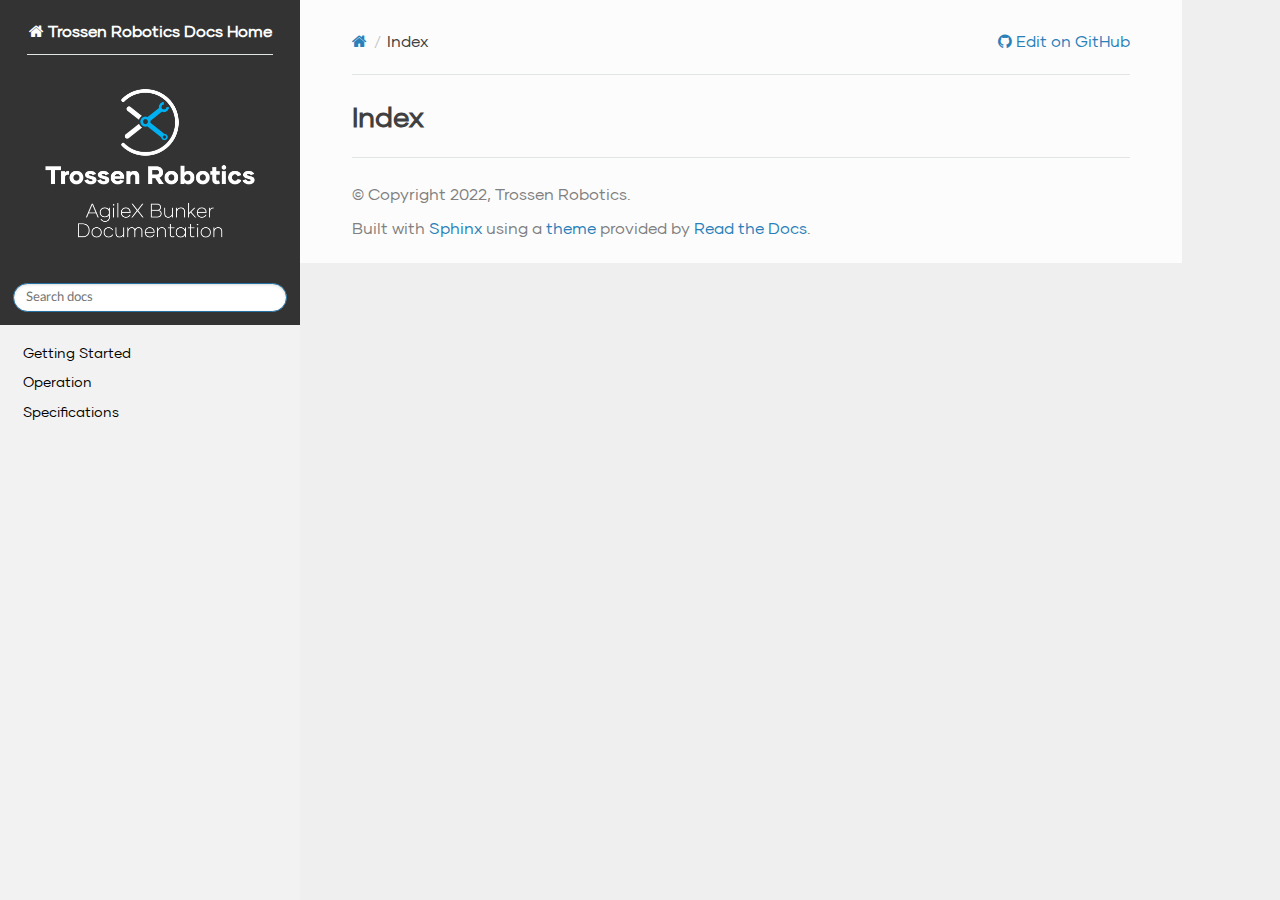
==== commit 2324796d: "deploy: 7be12bf9b045c8e4bde7c527d4c00a578faadde3" ====
--- a/genindex.html
+++ b/genindex.html
@@ -24,11 +24,7 @@
         <script src="_static/tabs.js"></script>
     <script src="_static/js/theme.js"></script>
     <link rel="index" title="Index" href="#" />
-    <link rel="search" title="Search" href="search.html" />
-   
-  <!-- Google Tag Manager (noscript) TODO -->
-  <!-- End Google Tag Manager (noscript) -->
-
+    <link rel="search" title="Search" href="search.html" /> 
 </head>
 
 <body class="wy-body-for-nav"> 
@@ -36,7 +32,17 @@
     <nav data-toggle="wy-nav-shift" class="wy-nav-side">
       <div class="wy-side-scroll">
         <div class="wy-side-nav-search" >
-            <a href="index.html" class="icon icon-home"> AgileX BUNKER Documentation
+  <div class="sidebartitle-docs-home">
+    <a href="https://docs.trossenrobotics.com/" target="_blank" class="icon icon-home">
+      &nbsp;Trossen Robotics Docs Home
+    </a>
+    <div class="sidebartitle-docs-home-hr">
+      <hr>
+    </div>
+  </div>
+  
+            <a href="index.html">
+            <img src="_static/logo_bunker.png" class="logo" alt="Logo"/>
           </a>
 <div role="search">
   <form id="rtd-search-form" class="wy-form" action="search.html" method="get">
@@ -45,6 +51,7 @@
     <input type="hidden" name="area" value="default" />
   </form>
 </div>
+
         </div><div class="wy-menu wy-menu-vertical" data-spy="affix" role="navigation" aria-label="Navigation menu">
               <ul>
 <li class="toctree-l1"><a class="reference internal" href="getting_started.html">Getting Started</a></li>
--- a/_static/tr_style.css
+++ b/_static/tr_style.css
@@ -1,3 +1,34 @@
+/* Sidebar Docs Home Link */
+
+div.sidebartitle-docs-home a {
+    display: flex;
+    align-items: center;
+    justify-content: center;
+    color: #ffffff;
+    padding-top: 10px;
+    padding-bottom: 10px;
+    flex: 1;
+    font-weight: 700;
+}
+
+div.sidebartitle-docs-home a:hover {
+    background: hsla(0, 0%, 100%, .1);
+    outline: 0;
+}
+
+div.sidebartitle-docs-home-hr {
+    max-width: 100%;
+    display: flex;
+    justify-content: center;
+}
+
+div.sidebartitle-docs-home-hr > hr {
+    margin: 5px 0;
+    max-width: 90%;
+    flex: 1;
+}
+
+
 /* Sidebar header (and topbar for mobile) */
 
 .wy-side-nav-search,
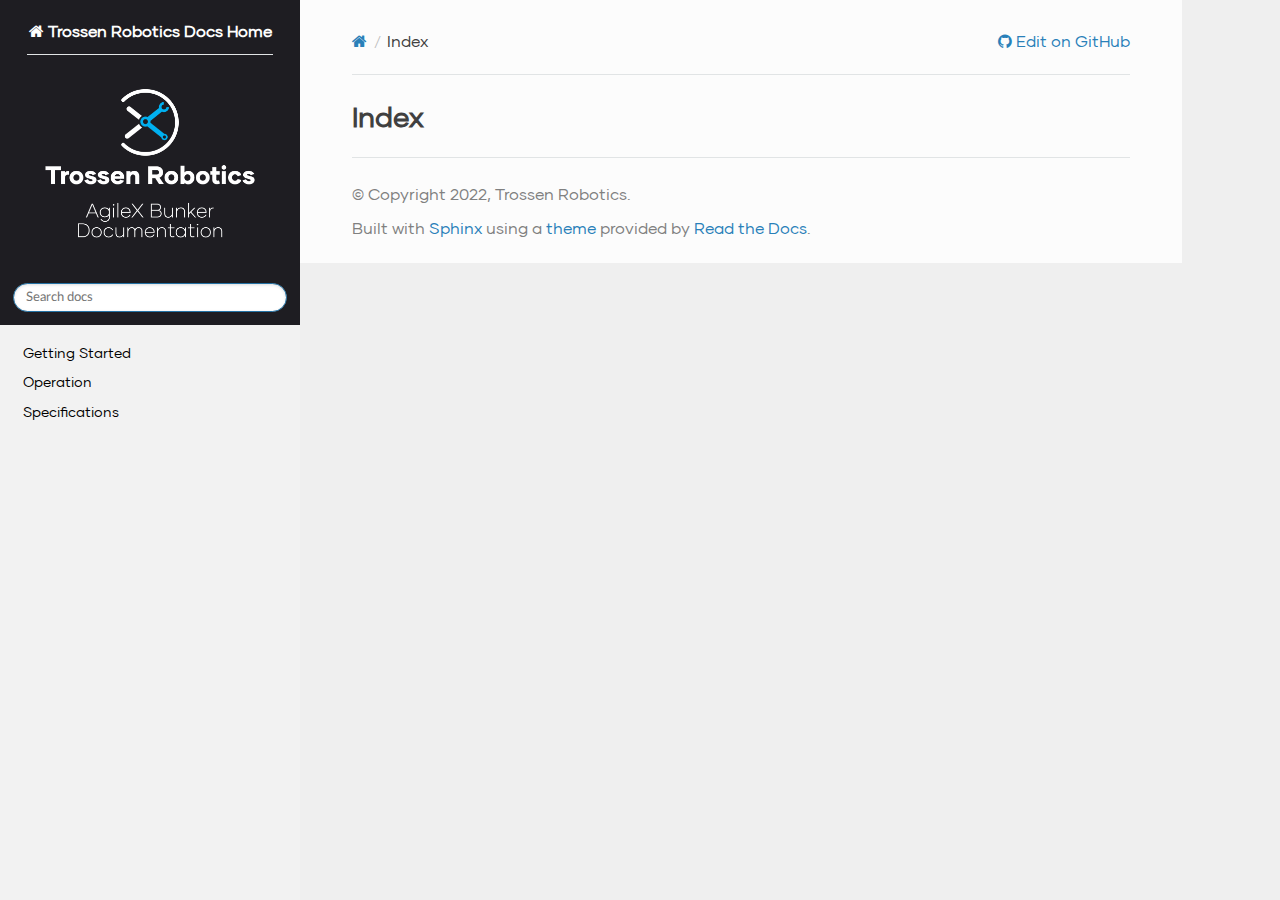
==== commit b2e2c33f: "deploy: 7001ba23c028a30571589779ee16b9df1e2d701f" ====
--- a/genindex.html
+++ b/genindex.html
@@ -105,7 +105,6 @@
     <a href="https://github.com/readthedocs/sphinx_rtd_theme">theme</a>
     provided by <a href="https://readthedocs.org">Read the Docs</a>.
   
-    <!-- Socials -->
      
 
 
--- a/_static/tr_style.css
+++ b/_static/tr_style.css
@@ -33,7 +33,7 @@
 
 .wy-side-nav-search,
 .wy-nav-top {
-    background: #333;
+    background: #1e1d22;
 }
 
 
@@ -216,4 +216,4 @@
 
 label.static-container:hover .static {
     opacity: 0;
-}+}
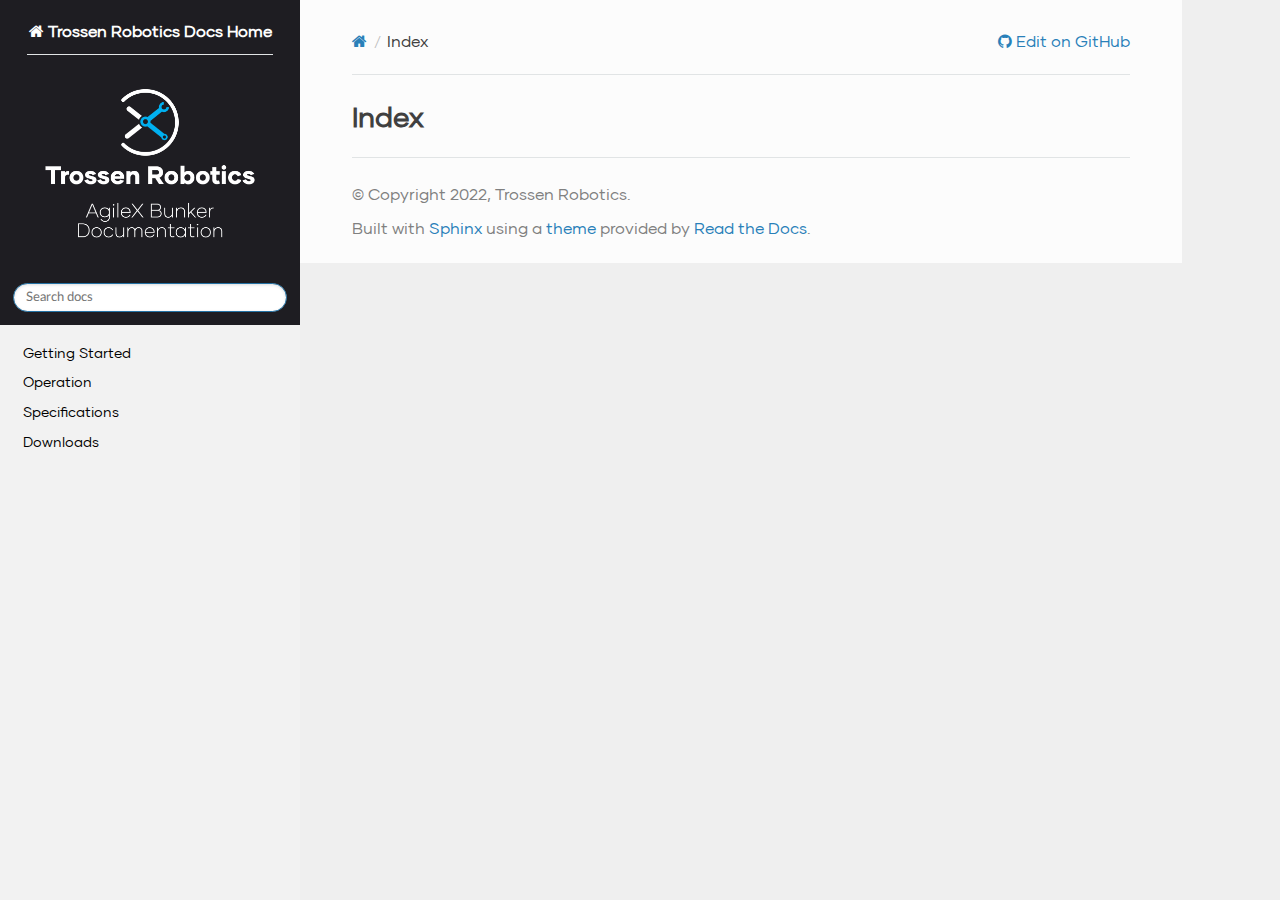
==== commit f867dcaa: "deploy: 9d5190f98255e4531c2fb94ae57b2ff1fe00e176" ====
--- a/genindex.html
+++ b/genindex.html
@@ -10,7 +10,7 @@
       <link rel="stylesheet" href="_static/copybutton.css" type="text/css" />
       <link rel="stylesheet" href="_static/tabs.css" type="text/css" />
       <link rel="stylesheet" href="_static/tr_style.css" type="text/css" />
-    <link rel="shortcut icon" href="_static/favicon.webp"/>
+    <link rel="shortcut icon" href="_static/favicon.ico"/>
   <!--[if lt IE 9]>
     <script src="_static/js/html5shiv.min.js"></script>
   <![endif]-->
@@ -57,6 +57,7 @@
 <li class="toctree-l1"><a class="reference internal" href="getting_started.html">Getting Started</a></li>
 <li class="toctree-l1"><a class="reference internal" href="operation.html">Operation</a></li>
 <li class="toctree-l1"><a class="reference internal" href="specifications.html">Specifications</a></li>
+<li class="toctree-l1"><a class="reference internal" href="downloads.html">Downloads</a></li>
 </ul>
 
         </div>
